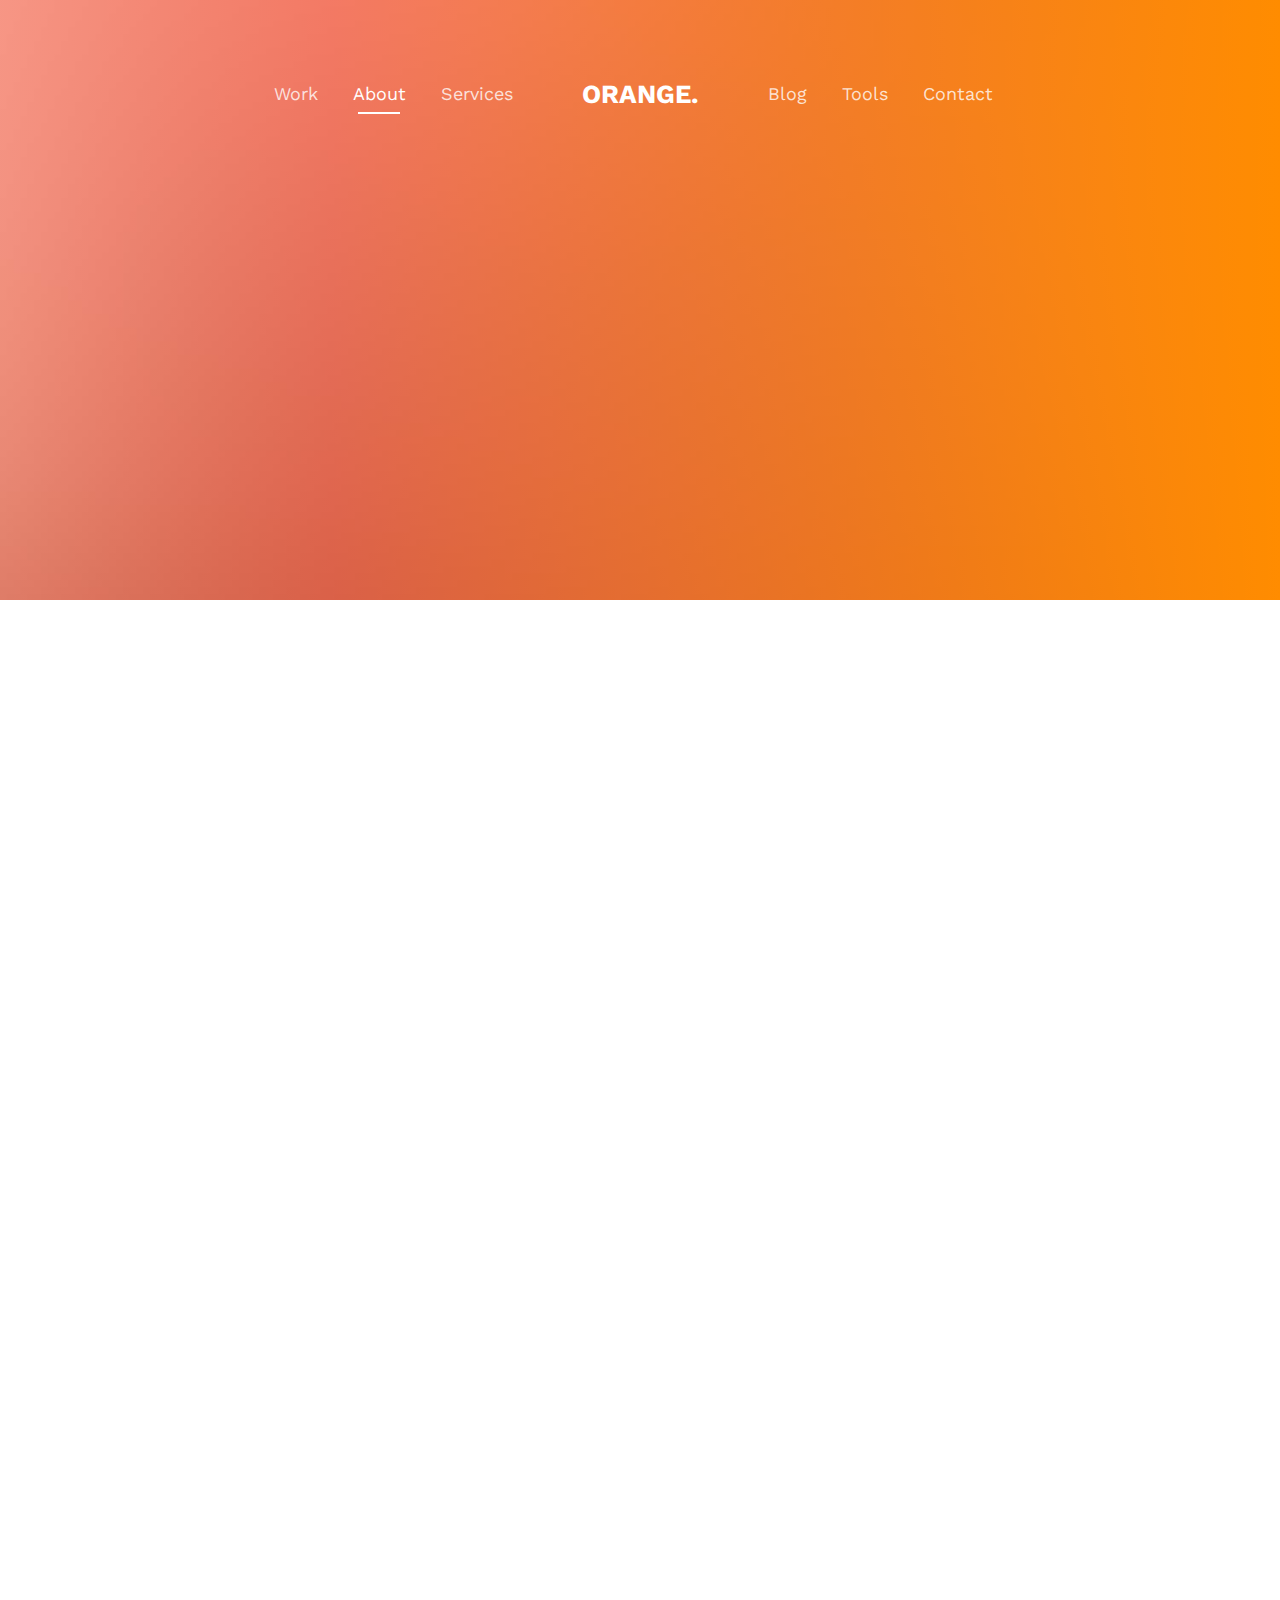
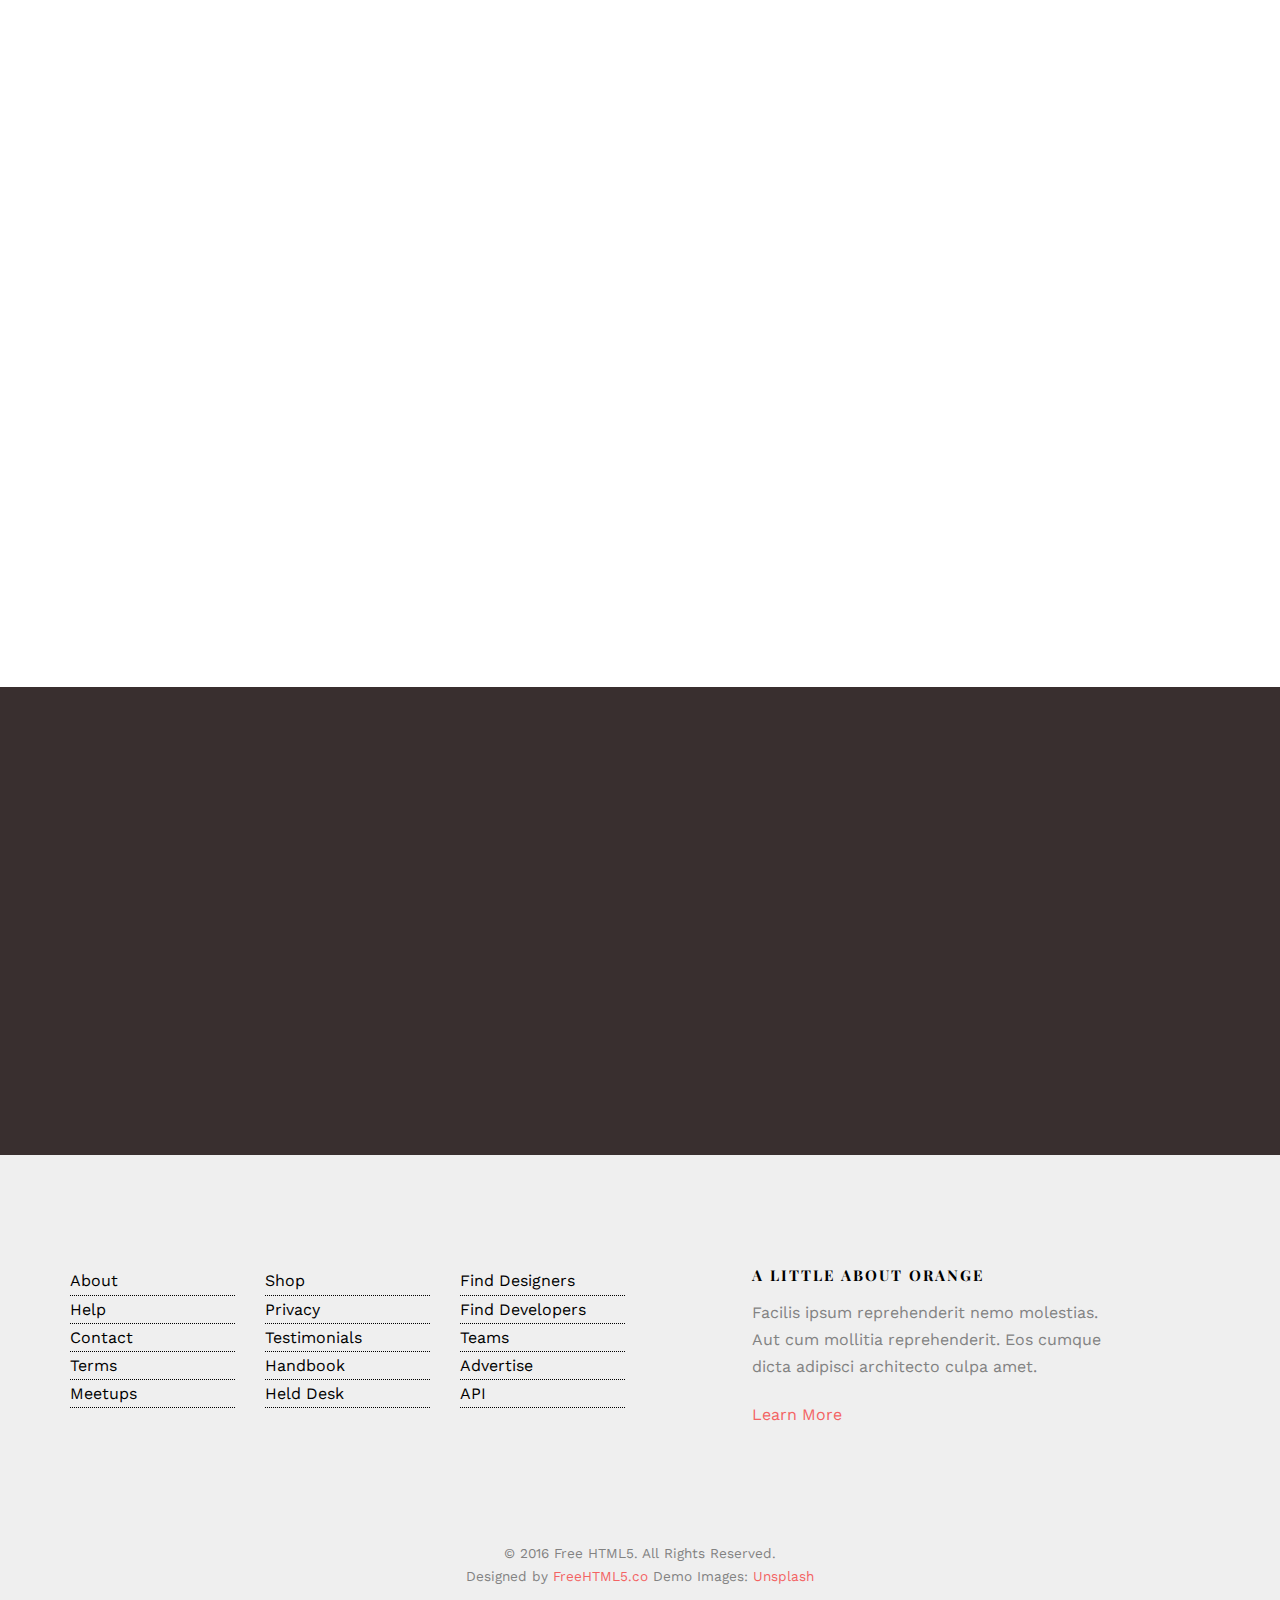
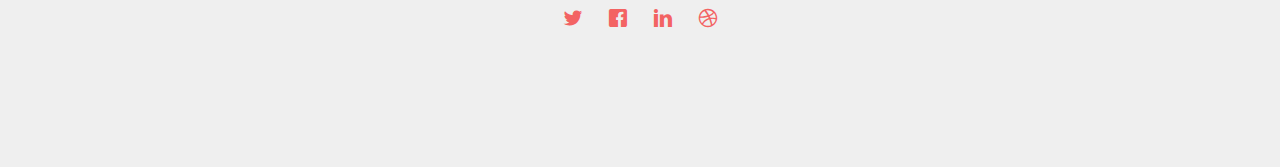
==== about.html @ 03c829a3 "Atualizando menu" ====
<!DOCTYPE HTML>
<html>
	<head>
	<meta charset="utf-8">
	<meta http-equiv="X-UA-Compatible" content="IE=edge">
	<title>Orange &mdash; Free Website Template, Free HTML5 Template by FreeHTML5.co</title>
	<meta name="viewport" content="width=device-width, initial-scale=1">
	<meta name="description" content="Free HTML5 Website Template by FreeHTML5.co" />
	<meta name="keywords" content="free website templates, free html5, free template, free bootstrap, free website template, html5, css3, mobile first, responsive" />
	<meta name="author" content="FreeHTML5.co" />

	<!-- 
	//////////////////////////////////////////////////////

	FREE HTML5 TEMPLATE 
	DESIGNED & DEVELOPED by FreeHTML5.co
		
	Website: 		http://freehtml5.co/
	Email: 			info@freehtml5.co
	Twitter: 		http://twitter.com/fh5co
	Facebook: 		https://www.facebook.com/fh5co

	//////////////////////////////////////////////////////
	 -->

  	<!-- Facebook and Twitter integration -->
	<meta property="og:title" content=""/>
	<meta property="og:image" content=""/>
	<meta property="og:url" content=""/>
	<meta property="og:site_name" content=""/>
	<meta property="og:description" content=""/>
	<meta name="twitter:title" content="" />
	<meta name="twitter:image" content="" />
	<meta name="twitter:url" content="" />
	<meta name="twitter:card" content="" />

	<link href='https://fonts.googleapis.com/css?family=Work+Sans:400,300,600,400italic,700' rel='stylesheet' type='text/css'>
	<link href="https://fonts.googleapis.com/css?family=Playfair+Display:400,700" rel="stylesheet">
	
	<!-- Animate.css -->
	<link rel="stylesheet" href="css/animate.css">
	<!-- Icomoon Icon Fonts-->
	<link rel="stylesheet" href="css/icomoon.css">
	<!-- Bootstrap  -->
	<link rel="stylesheet" href="css/bootstrap.css">
	<!-- Theme style  -->
	<link rel="stylesheet" href="css/style.css">

	<!-- Modernizr JS -->
	<script src="js/modernizr-2.6.2.min.js"></script>
	<!-- FOR IE9 below -->
	<!--[if lt IE 9]>
	<script src="js/respond.min.js"></script>
	<![endif]-->

	</head>
	<body>
		
	<div class="fh5co-loader"></div>
	
	<div id="page">
	<nav class="fh5co-nav" role="navigation">
		<div class="container">
			<div class="row">
				<div class="col-xs-5 text-right menu-1">
					<ul>
						<li><a href="work.html">Work</a></li>
						<li class="active"><a href="about.html">About</a></li>
						<li class="has-dropdown">
							<a href="services.html">Services</a>
							<ul class="dropdown">
								<li><a href="#">Web Design</a></li>
								<li><a href="#">eCommerce</a></li>
								<li><a href="#">Branding</a></li>
								<li><a href="#">API</a></li>
							</ul>
						</li>
					</ul>
				</div>
				<div class="col-xs-2 text-center">
					<div id="fh5co-logo"><a href="index.html">Orange.</a></div>
				</div>
				<div class="col-xs-5 text-left menu-1">
					<ul>
						<li><a href="blog.html">Blog</a></li>
						<li class="has-dropdown">
							<a href="#">Tools</a>
							<ul class="dropdown">
								<li><a href="#">HTML5</a></li>
								<li><a href="#">CSS3</a></li>
								<li><a href="#">Sass</a></li>
								<li><a href="#">jQuery</a></li>
							</ul>
						</li>
						<li><a href="contact.html">Contact</a></li>
					</ul>
				</div>
			</div>
			
		</div>
	</nav>

	<header id="fh5co-header" class="fh5co-cover fh5co-cover-sm" role="banner" style="background-image:url(images/img_bg_2.jpg);">
		<div class="overlay"></div>
		<div class="container">
			<div class="row">
				<div class="col-md-8 col-md-offset-2 text-center">
					<div class="display-t">
						<div class="display-tc animate-box" data-animate-effect="fadeIn">
							<h1>About Us</h1>
							<h2>Free html5 templates Made by <a href="http://freehtml5.co" target="_blank">freehtml5.co</a></h2>
						</div>
					</div>
				</div>
			</div>
		</div>
	</header>

	<div id="fh5co-about">
		<div class="container">
			<div class="about-content">
				<div class="row animate-box">
					<div class="col-md-6 col-md-push-6">
						<div class="desc">
							<h3>History</h3>
							<p>Lorem ipsum dolor sit amet consectetur adipisicing elit. Esse quo est quis mollitia ratione magni assumenda repellat atque modi temporibus tempore ex. Dolore facilis ex sunt ea praesentium expedita numquam?</p> 
							<p>Quos quia provident consequuntur culpa facere ratione maxime commodi voluptates id repellat velit eaque aspernatur expedita. Possimus itaque adipisci rem dolorem nesciunt perferendis quae amet deserunt eum labore quidem minima.</p>
						</div>
						<div class="desc">
							<h3>Mission &amp; Vission</h3>
							<p>Lorem ipsum dolor sit amet consectetur adipisicing elit. Esse quo est quis mollitia ratione magni assumenda repellat atque modi temporibus tempore ex. Dolore facilis ex sunt ea praesentium expedita numquam?</p> 
							<p>Quos quia provident consequuntur culpa facere ratione maxime commodi voluptates id repellat velit eaque aspernatur expedita. Possimus itaque adipisci rem dolorem nesciunt perferendis quae amet deserunt eum labore quidem minima.</p>
						</div>
					</div>
					<div class="col-md-6 col-md-pull-6">
						<img class="img-responsive" src="images/img_bg_1.jpg" alt="about">
					</div>
					
				</div>
			</div>
			<div class="row animate-box">
				<div class="col-md-8 col-md-offset-2 text-center fh5co-heading">
					<span>Productive Staff</span>
					<h2>Meet Our Staff</h2>
					<p>Dignissimos asperiores vitae velit veniam totam fuga molestias accusamus alias autem provident. Odit ab aliquam dolor eius.</p>
				</div>
			</div>
			<div class="row">
				<div class="col-md-4 col-sm-4 animate-box" data-animate-effect="fadeIn">
					<div class="fh5co-staff">
						<img src="images/person1.jpg" alt="Free HTML5 Templates by FreeHTML5.co">
						<h3>Jean Smith</h3>
						<strong class="role">Web Designer</strong>
						<p>Quos quia provident consequuntur culpa facere ratione maxime commodi voluptates id repellat velit eaque aspernatur expedita. Possimus itaque adipisci.</p>
						<ul class="fh5co-social-icons">
							<li><a href="#"><i class="icon-facebook"></i></a></li>
							<li><a href="#"><i class="icon-twitter"></i></a></li>
							<li><a href="#"><i class="icon-dribbble"></i></a></li>
							<li><a href="#"><i class="icon-github"></i></a></li>
						</ul>
					</div>
				</div>
				<div class="col-md-4 col-sm-4 animate-box" data-animate-effect="fadeIn">
					<div class="fh5co-staff">
						<img src="images/person1.jpg" alt="Free HTML5 Templates by FreeHTML5.co">
						<h3>Hush Raven</h3>
						<strong class="role">Front-end Developer</strong>
						<p>Quos quia provident consequuntur culpa facere ratione maxime commodi voluptates id repellat velit eaque aspernatur expedita. Possimus itaque adipisci.</p>
						<ul class="fh5co-social-icons">
							<li><a href="#"><i class="icon-facebook"></i></a></li>
							<li><a href="#"><i class="icon-twitter"></i></a></li>
							<li><a href="#"><i class="icon-dribbble"></i></a></li>
							<li><a href="#"><i class="icon-github"></i></a></li>
						</ul>
					</div>
				</div>
				<div class="col-md-4 col-sm-4 animate-box" data-animate-effect="fadeIn">
					<div class="fh5co-staff">
						<img src="images/person1.jpg" alt="Free HTML5 Templates by FreeHTML5.co">
						<h3>Alex King</h3>
						<strong class="role">Back-end Developer</strong>
						<p>Quos quia provident consequuntur culpa facere ratione maxime commodi voluptates id repellat velit eaque aspernatur expedita. Possimus itaque adipisci.</p>
						<ul class="fh5co-social-icons">
							<li><a href="#"><i class="icon-facebook"></i></a></li>
							<li><a href="#"><i class="icon-twitter"></i></a></li>
							<li><a href="#"><i class="icon-dribbble"></i></a></li>
							<li><a href="#"><i class="icon-github"></i></a></li>
						</ul>
					</div>
				</div>
			</div>
		</div>
	</div>

	<div id="fh5co-started">
		<div class="container">
			<div class="row animate-box">
				<div class="col-md-8 col-md-offset-2 text-center fh5co-heading">
					<h2>Lets Get Started</h2>
					<p>Dignissimos asperiores vitae velit veniam totam fuga molestias accusamus alias autem provident. Odit ab aliquam dolor eius.</p>
				</div>
			</div>
			<div class="row animate-box">
				<div class="col-md-8 col-md-offset-2">
					<form class="form-inline">
						<div class="col-md-6 col-md-offset-3 col-sm-6">
							<button type="submit" class="btn btn-default btn-block">Get In Touch</button>
						</div>
					</form>
				</div>
			</div>
		</div>
	</div>

	<footer id="fh5co-footer" role="contentinfo">
		<div class="container">
			<div class="row row-pb-md">
				<div class="col-md-2 col-sm-4 col-xs-6">
					<ul class="fh5co-footer-links">
						<li><a href="#">About</a></li>
						<li><a href="#">Help</a></li>
						<li><a href="#">Contact</a></li>
						<li><a href="#">Terms</a></li>
						<li><a href="#">Meetups</a></li>
					</ul>
				</div>

				<div class="col-md-2 col-sm-4 col-xs-6">
					<ul class="fh5co-footer-links">
						<li><a href="#">Shop</a></li>
						<li><a href="#">Privacy</a></li>
						<li><a href="#">Testimonials</a></li>
						<li><a href="#">Handbook</a></li>
						<li><a href="#">Held Desk</a></li>
					</ul>
				</div>

				<div class="col-md-2 col-sm-4 col-xs-6">
					<ul class="fh5co-footer-links">
						<li><a href="#">Find Designers</a></li>
						<li><a href="#">Find Developers</a></li>
						<li><a href="#">Teams</a></li>
						<li><a href="#">Advertise</a></li>
						<li><a href="#">API</a></li>
					</ul>
				</div>
				<div class="col-md-4 col-sm-12 col-xs-12 fh5co-widget col-md-push-1">
					<h3>A Little About Orange</h3>
					<p>Facilis ipsum reprehenderit nemo molestias. Aut cum mollitia reprehenderit. Eos cumque dicta adipisci architecto culpa amet.</p>
					<p><a href="#">Learn More</a></p>
				</div>
			</div>

			<div class="row copyright">
				<div class="col-md-12 text-center">
					<p>
						<small class="block">&copy; 2016 Free HTML5. All Rights Reserved.</small> 
						<small class="block">Designed by <a href="http://freehtml5.co/" target="_blank">FreeHTML5.co</a> Demo Images: <a href="http://unsplash.com/" target="_blank">Unsplash</a></small>
					</p>
					<p>
						<ul class="fh5co-social-icons">
							<li><a href="#"><i class="icon-twitter"></i></a></li>
							<li><a href="#"><i class="icon-facebook"></i></a></li>
							<li><a href="#"><i class="icon-linkedin"></i></a></li>
							<li><a href="#"><i class="icon-dribbble"></i></a></li>
						</ul>
					</p>
				</div>
			</div>

		</div>
	</footer>
	</div>

	<div class="gototop js-top">
		<a href="#" class="js-gotop"><i class="icon-arrow-up"></i></a>
	</div>
	
	<!-- jQuery -->
	<script src="js/jquery.min.js"></script>
	<!-- jQuery Easing -->
	<script src="js/jquery.easing.1.3.js"></script>
	<!-- Bootstrap -->
	<script src="js/bootstrap.min.js"></script>
	<!-- Waypoints -->
	<script src="js/jquery.waypoints.min.js"></script>
	<!-- Main -->
	<script src="js/main.js"></script>

	</body>
</html>
---- css/icomoon.css ----
@font-face {
  font-family: 'icomoon';
  src:  url('../fonts/icomoon/icomoon.eot?6iuir');
  src:  url('../fonts/icomoon/icomoon.eot?6iuir#iefix') format('embedded-opentype'),
    url('../fonts/icomoon/icomoon.ttf?6iuir') format('truetype'),
    url('../fonts/icomoon/icomoon.woff?6iuir') format('woff'),
    url('../fonts/icomoon/icomoon.svg?6iuir#icomoon') format('svg');
  font-weight: normal;
  font-style: normal;
}

[class^="icon-"], [class*=" icon-"] {
  /* use !important to prevent issues with browser extensions that change fonts */
  font-family: 'icomoon' !important;
  speak: none;
  font-style: normal;
  font-weight: normal;
  font-variant: normal;
  text-transform: none;
  line-height: 1;

  /* Better Font Rendering =========== */
  -webkit-font-smoothing: antialiased;
  -moz-osx-font-smoothing: grayscale;
}

.icon-eye:before {
  content: "\e000";
}
.icon-paper-clip:before {
  content: "\e001";
}
.icon-mail:before {
  content: "\e002";
}
.icon-toggle:before {
  content: "\e003";
}
.icon-layout:before {
  content: "\e004";
}
.icon-link:before {
  content: "\e005";
}
.icon-bell:before {
  content: "\e006";
}
.icon-lock:before {
  content: "\e007";
}
.icon-unlock:before {
  content: "\e008";
}
.icon-ribbon:before {
  content: "\e009";
}
.icon-image:before {
  content: "\e010";
}
.icon-signal:before {
  content: "\e011";
}
.icon-target:before {
  content: "\e012";
}
.icon-clipboard:before {
  content: "\e013";
}
.icon-clock:before {
  content: "\e014";
}
.icon-watch:before {
  content: "\e015";
}
.icon-air-play:before {
  content: "\e016";
}
.icon-camera:before {
  content: "\e017";
}
.icon-video:before {
  content: "\e018";
}
.icon-disc:before {
  content: "\e019";
}
.icon-printer:before {
  content: "\e020";
}
.icon-monitor:before {
  content: "\e021";
}
.icon-server:before {
  content: "\e022";
}
.icon-cog:before {
  content: "\e023";
}
.icon-heart:before {
  content: "\e024";
}
.icon-paragraph:before {
  content: "\e025";
}
.icon-align-justify:before {
  content: "\e026";
}
.icon-align-left:before {
  content: "\e027";
}
.icon-align-center:before {
  content: "\e028";
}
.icon-align-right:before {
  content: "\e029";
}
.icon-book:before {
  content: "\e030";
}
.icon-layers:before {
  content: "\e031";
}
.icon-stack:before {
  content: "\e032";
}
.icon-stack-2:before {
  content: "\e033";
}
.icon-paper:before {
  content: "\e034";
}
.icon-paper-stack:before {
  content: "\e035";
}
.icon-search:before {
  content: "\e036";
}
.icon-zoom-in:before {
  content: "\e037";
}
.icon-zoom-out:before {
  content: "\e038";
}
.icon-reply:before {
  content: "\e039";
}
.icon-circle-plus:before {
  content: "\e040";
}
.icon-circle-minus:before {
  content: "\e041";
}
.icon-circle-check:before {
  content: "\e042";
}
.icon-circle-cross:before {
  content: "\e043";
}
.icon-square-plus:before {
  content: "\e044";
}
.icon-square-minus:before {
  content: "\e045";
}
.icon-square-check:before {
  content: "\e046";
}
.icon-square-cross:before {
  content: "\e047";
}
.icon-microphone:before {
  content: "\e048";
}
.icon-record:before {
  content: "\e049";
}
.icon-skip-back:before {
  content: "\e050";
}
.icon-rewind:before {
  content: "\e051";
}
.icon-play:before {
  content: "\e052";
}
.icon-pause:before {
  content: "\e053";
}
.icon-stop:before {
  content: "\e054";
}
.icon-fast-forward:before {
  content: "\e055";
}
.icon-skip-forward:before {
  content: "\e056";
}
.icon-shuffle:before {
  content: "\e057";
}
.icon-repeat:before {
  content: "\e058";
}
.icon-folder:before {
  content: "\e059";
}
.icon-umbrella:before {
  content: "\e060";
}
.icon-moon:before {
  content: "\e061";
}
.icon-thermometer:before {
  content: "\e062";
}
.icon-drop:before {
  content: "\e063";
}
.icon-sun:before {
  content: "\e064";
}
.icon-cloud:before {
  content: "\e065";
}
.icon-cloud-upload:before {
  content: "\e066";
}
.icon-cloud-download:before {
  content: "\e067";
}
.icon-upload:before {
  content: "\e068";
}
.icon-download:before {
  content: "\e069";
}
.icon-location:before {
  content: "\e070";
}
.icon-location-2:before {
  content: "\e071";
}
.icon-map:before {
  content: "\e072";
}
.icon-battery:before {
  content: "\e073";
}
.icon-head:before {
  content: "\e074";
}
.icon-briefcase:before {
  content: "\e075";
}
.icon-speech-bubble:before {
  content: "\e076";
}
.icon-anchor:before {
  content: "\e077";
}
.icon-globe:before {
  content: "\e078";
}
.icon-box:before {
  content: "\e079";
}
.icon-reload:before {
  content: "\e080";
}
.icon-share:before {
  content: "\e081";
}
.icon-marquee:before {
  content: "\e082";
}
.icon-marquee-plus:before {
  content: "\e083";
}
.icon-marquee-minus:before {
  content: "\e084";
}
.icon-tag:before {
  content: "\e085";
}
.icon-power:before {
  content: "\e086";
}
.icon-command:before {
  content: "\e087";
}
.icon-alt:before {
  content: "\e088";
}
.icon-esc:before {
  content: "\e089";
}
.icon-bar-graph:before {
  content: "\e090";
}
.icon-bar-graph-2:before {
  content: "\e091";
}
.icon-pie-graph:before {
  content: "\e092";
}
.icon-star:before {
  content: "\e093";
}
.icon-arrow-left:before {
  content: "\e094";
}
.icon-arrow-right:before {
  content: "\e095";
}
.icon-arrow-up:before {
  content: "\e096";
}
.icon-arrow-down:before {
  content: "\e097";
}
.icon-volume:before {
  content: "\e098";
}
.icon-mute:before {
  content: "\e099";
}
.icon-content-right:before {
  content: "\e100";
}
.icon-content-left:before {
  content: "\e101";
}
.icon-grid:before {
  content: "\e102";
}
.icon-grid-2:before {
  content: "\e103";
}
.icon-columns:before {
  content: "\e104";
}
.icon-loader:before {
  content: "\e105";
}
.icon-bag:before {
  content: "\e106";
}
.icon-ban:before {
  content: "\e107";
}
.icon-flag:before {
  content: "\e108";
}
.icon-trash:before {
  content: "\e109";
}
.icon-expand:before {
  content: "\e110";
}
.icon-contract:before {
  content: "\e111";
}
.icon-maximize:before {
  content: "\e112";
}
.icon-minimize:before {
  content: "\e113";
}
.icon-plus:before {
  content: "\e114";
}
.icon-minus:before {
  content: "\e115";
}
.icon-check:before {
  content: "\e116";
}
.icon-cross:before {
  content: "\e117";
}
.icon-move:before {
  content: "\e118";
}
.icon-delete:before {
  content: "\e119";
}
.icon-menu:before {
  content: "\e120";
}
.icon-archive:before {
  content: "\e121";
}
.icon-inbox:before {
  content: "\e122";
}
.icon-outbox:before {
  content: "\e123";
}
.icon-file:before {
  content: "\e124";
}
.icon-file-add:before {
  content: "\e125";
}
.icon-file-subtract:before {
  content: "\e126";
}
.icon-help:before {
  content: "\e127";
}
.icon-open:before {
  content: "\e128";
}
.icon-ellipsis:before {
  content: "\e129";
}
.icon-add-to-list:before {
  content: "\e900";
}
.icon-classic-computer:before {
  content: "\e901";
}
.icon-controller-fast-backward:before {
  content: "\e902";
}
.icon-creative-commons-attribution:before {
  content: "\e903";
}
.icon-creative-commons-noderivs:before {
  content: "\e904";
}
.icon-creative-commons-noncommercial-eu:before {
  content: "\e905";
}
.icon-creative-commons-noncommercial-us:before {
  content: "\e906";
}
.icon-creative-commons-public-domain:before {
  content: "\e907";
}
.icon-creative-commons-remix:before {
  content: "\e908";
}
.icon-creative-commons-share:before {
  content: "\e909";
}
.icon-creative-commons-sharealike:before {
  content: "\e90a";
}
.icon-creative-commons:before {
  content: "\e90b";
}
.icon-document-landscape:before {
  content: "\e90c";
}
.icon-remove-user:before {
  content: "\e90d";
}
.icon-warning:before {
  content: "\e90e";
}
.icon-arrow-bold-down:before {
  content: "\e90f";
}
.icon-arrow-bold-left:before {
  content: "\e910";
}
.icon-arrow-bold-right:before {
  content: "\e911";
}
.icon-arrow-bold-up:before {
  content: "\e912";
}
.icon-arrow-down2:before {
  content: "\e913";
}
.icon-arrow-left2:before {
  content: "\e914";
}
.icon-arrow-long-down:before {
  content: "\e915";
}
.icon-arrow-long-left:before {
  content: "\e916";
}
.icon-arrow-long-right:before {
  content: "\e917";
}
.icon-arrow-long-up:before {
  content: "\e918";
}
.icon-arrow-right2:before {
  content: "\e919";
}
.icon-arrow-up2:before {
  content: "\e91a";
}
.icon-arrow-with-circle-down:before {
  content: "\e91b";
}
.icon-arrow-with-circle-left:before {
  content: "\e91c";
}
.icon-arrow-with-circle-right:before {
  content: "\e91d";
}
.icon-arrow-with-circle-up:before {
  content: "\e91e";
}
.icon-bookmark:before {
  content: "\e91f";
}
.icon-bookmarks:before {
  content: "\e920";
}
.icon-chevron-down:before {
  content: "\e921";
}
.icon-chevron-left:before {
  content: "\e922";
}
.icon-chevron-right:before {
  content: "\e923";
}
.icon-chevron-small-down:before {
  content: "\e924";
}
.icon-chevron-small-left:before {
  content: "\e925";
}
.icon-chevron-small-right:before {
  content: "\e926";
}
.icon-chevron-small-up:before {
  content: "\e927";
}
.icon-chevron-thin-down:before {
  content: "\e928";
}
.icon-chevron-thin-left:before {
  content: "\e929";
}
.icon-chevron-thin-right:before {
  content: "\e92a";
}
.icon-chevron-thin-up:before {
  content: "\e92b";
}
.icon-chevron-up:before {
  content: "\e92c";
}
.icon-chevron-with-circle-down:before {
  content: "\e92d";
}
.icon-chevron-with-circle-left:before {
  content: "\e92e";
}
.icon-chevron-with-circle-right:before {
  content: "\e92f";
}
.icon-chevron-with-circle-up:before {
  content: "\e930";
}
.icon-cloud2:before {
  content: "\e931";
}
.icon-controller-fast-forward:before {
  content: "\e932";
}
.icon-controller-jump-to-start:before {
  content: "\e933";
}
.icon-controller-next:before {
  content: "\e934";
}
.icon-controller-paus:before {
  content: "\e935";
}
.icon-controller-play:before {
  content: "\e936";
}
.icon-controller-record:before {
  content: "\e937";
}
.icon-controller-stop:before {
  content: "\e938";
}
.icon-controller-volume:before {
  content: "\e939";
}
.icon-dot-single:before {
  content: "\e93a";
}
.icon-dots-three-horizontal:before {
  content: "\e93b";
}
.icon-dots-three-vertical:before {
  content: "\e93c";
}
.icon-dots-two-horizontal:before {
  content: "\e93d";
}
.icon-dots-two-vertical:before {
  content: "\e93e";
}
.icon-download2:before {
  content: "\e93f";
}
.icon-emoji-flirt:before {
  content: "\e940";
}
.icon-flow-branch:before {
  content: "\e941";
}
.icon-flow-cascade:before {
  content: "\e942";
}
.icon-flow-line:before {
  content: "\e943";
}
.icon-flow-parallel:before {
  content: "\e944";
}
.icon-flow-tree:before {
  content: "\e945";
}
.icon-install:before {
  content: "\e946";
}
.icon-layers2:before {
  content: "\e947";
}
.icon-open-book:before {
  content: "\e948";
}
.icon-resize-100:before {
  content: "\e949";
}
.icon-resize-full-screen:before {
  content: "\e94a";
}
.icon-save:before {
  content: "\e94b";
}
.icon-select-arrows:before {
  content: "\e94c";
}
.icon-sound-mute:before {
  content: "\e94d";
}
.icon-sound:before {
  content: "\e94e";
}
.icon-trash2:before {
  content: "\e94f";
}
.icon-triangle-down:before {
  content: "\e950";
}
.icon-triangle-left:before {
  content: "\e951";
}
.icon-triangle-right:before {
  content: "\e952";
}
.icon-triangle-up:before {
  content: "\e953";
}
.icon-uninstall:before {
  content: "\e954";
}
.icon-upload-to-cloud:before {
  content: "\e955";
}
.icon-upload2:before {
  content: "\e956";
}
.icon-add-user:before {
  content: "\e957";
}
.icon-address:before {
  content: "\e958";
}
.icon-adjust:before {
  content: "\e959";
}
.icon-air:before {
  content: "\e95a";
}
.icon-aircraft-landing:before {
  content: "\e95b";
}
.icon-aircraft-take-off:before {
  content: "\e95c";
}
.icon-aircraft:before {
  content: "\e95d";
}
.icon-align-bottom:before {
  content: "\e95e";
}
.icon-align-horizontal-middle:before {
  content: "\e95f";
}
.icon-align-left2:before {
  content: "\e960";
}
.icon-align-right2:before {
  content: "\e961";
}
.icon-align-top:before {
  content: "\e962";
}
.icon-align-vertical-middle:before {
  content: "\e963";
}
.icon-archive2:before {
  content: "\e964";
}
.icon-area-graph:before {
  content: "\e965";
}
.icon-attachment:before {
  content: "\e966";
}
.icon-awareness-ribbon:before {
  content: "\e967";
}
.icon-back-in-time:before {
  content: "\e968";
}
.icon-back:before {
  content: "\e969";
}
.icon-bar-graph2:before {
  content: "\e96a";
}
.icon-battery2:before {
  content: "\e96b";
}
.icon-beamed-note:before {
  content: "\e96c";
}
.icon-bell2:before {
  content: "\e96d";
}
.icon-blackboard:before {
  content: "\e96e";
}
.icon-block:before {
  content: "\e96f";
}
.icon-book2:before {
  content: "\e970";
}
.icon-bowl:before {
  content: "\e971";
}
.icon-box2:before {
  content: "\e972";
}
.icon-briefcase2:before {
  content: "\e973";
}
.icon-browser:before {
  content: "\e974";
}
.icon-brush:before {
  content: "\e975";
}
.icon-bucket:before {
  content: "\e976";
}
.icon-cake:before {
  content: "\e977";
}
.icon-calculator:before {
  content: "\e978";
}
.icon-calendar:before {
  content: "\e979";
}
.icon-camera2:before {
  content: "\e97a";
}
.icon-ccw:before {
  content: "\e97b";
}
.icon-chat:before {
  content: "\e97c";
}
.icon-check2:before {
  content: "\e97d";
}
.icon-circle-with-cross:before {
  content: "\e97e";
}
.icon-circle-with-minus:before {
  content: "\e97f";
}
.icon-circle-with-plus:before {
  content: "\e980";
}
.icon-circle:before {
  content: "\e981";
}
.icon-circular-graph:before {
  content: "\e982";
}
.icon-clapperboard:before {
  content: "\e983";
}
.icon-clipboard2:before {
  content: "\e984";
}
.icon-clock2:before {
  content: "\e985";
}
.icon-code:before {
  content: "\e986";
}
.icon-cog2:before {
  content: "\e987";
}
.icon-colours:before {
  content: "\e988";
}
.icon-compass:before {
  content: "\e989";
}
.icon-copy:before {
  content: "\e98a";
}
.icon-credit-card:before {
  content: "\e98b";
}
.icon-credit:before {
  content: "\e98c";
}
.icon-cross2:before {
  content: "\e98d";
}
.icon-cup:before {
  content: "\e98e";
}
.icon-cw:before {
  content: "\e98f";
}
.icon-cycle:before {
  content: "\e990";
}
.icon-database:before {
  content: "\e991";
}
.icon-dial-pad:before {
  content: "\e992";
}
.icon-direction:before {
  content: "\e993";
}
.icon-document:before {
  content: "\e994";
}
.icon-documents:before {
  content: "\e995";
}
.icon-drink:before {
  content: "\e996";
}
.icon-drive:before {
  content: "\e997";
}
.icon-drop2:before {
  content: "\e998";
}
.icon-edit:before {
  content: "\e999";
}
.icon-email:before {
  content: "\e99a";
}
.icon-emoji-happy:before {
  content: "\e99b";
}
.icon-emoji-neutral:before {
  content: "\e99c";
}
.icon-emoji-sad:before {
  content: "\e99d";
}
.icon-erase:before {
  content: "\e99e";
}
.icon-eraser:before {
  content: "\e99f";
}
.icon-export:before {
  content: "\e9a0";
}
.icon-eye2:before {
  content: "\e9a1";
}
.icon-feather:before {
  content: "\e9a2";
}
.icon-flag2:before {
  content: "\e9a3";
}
.icon-flash:before {
  content: "\e9a4";
}
.icon-flashlight:before {
  content: "\e9a5";
}
.icon-flat-brush:before {
  content: "\e9a6";
}
.icon-folder-images:before {
  content: "\e9a7";
}
.icon-folder-music:before {
  content: "\e9a8";
}
.icon-folder-video:before {
  content: "\e9a9";
}
.icon-folder2:before {
  content: "\e9aa";
}
.icon-forward:before {
  content: "\e9ab";
}
.icon-funnel:before {
  content: "\e9ac";
}
.icon-game-controller:before {
  content: "\e9ad";
}
.icon-gauge:before {
  content: "\e9ae";
}
.icon-globe2:before {
  content: "\e9af";
}
.icon-graduation-cap:before {
  content: "\e9b0";
}
.icon-grid2:before {
  content: "\e9b1";
}
.icon-hair-cross:before {
  content: "\e9b2";
}
.icon-hand:before {
  content: "\e9b3";
}
.icon-heart-outlined:before {
  content: "\e9b4";
}
.icon-heart2:before {
  content: "\e9b5";
}
.icon-help-with-circle:before {
  content: "\e9b6";
}
.icon-help2:before {
  content: "\e9b7";
}
.icon-home:before {
  content: "\e9b8";
}
.icon-hour-glass:before {
  content: "\e9b9";
}
.icon-image-inverted:before {
  content: "\e9ba";
}
.icon-image2:before {
  content: "\e9bb";
}
.icon-images:before {
  content: "\e9bc";
}
.icon-inbox2:before {
  content: "\e9bd";
}
.icon-infinity:before {
  content: "\e9be";
}
.icon-info-with-circle:before {
  content: "\e9bf";
}
.icon-info:before {
  content: "\e9c0";
}
.icon-key:before {
  content: "\e9c1";
}
.icon-keyboard:before {
  content: "\e9c2";
}
.icon-lab-flask:before {
  content: "\e9c3";
}
.icon-landline:before {
  content: "\e9c4";
}
.icon-language:before {
  content: "\e9c5";
}
.icon-laptop:before {
  content: "\e9c6";
}
.icon-leaf:before {
  content: "\e9c7";
}
.icon-level-down:before {
  content: "\e9c8";
}
.icon-level-up:before {
  content: "\e9c9";
}
.icon-lifebuoy:before {
  content: "\e9ca";
}
.icon-light-bulb:before {
  content: "\e9cb";
}
.icon-light-down:before {
  content: "\e9cc";
}
.icon-light-up:before {
  content: "\e9cd";
}
.icon-line-graph:before {
  content: "\e9ce";
}
.icon-link2:before {
  content: "\e9cf";
}
.icon-list:before {
  content: "\e9d0";
}
.icon-location-pin:before {
  content: "\e9d1";
}
.icon-location2:before {
  content: "\e9d2";
}
.icon-lock-open:before {
  content: "\e9d3";
}
.icon-lock2:before {
  content: "\e9d4";
}
.icon-log-out:before {
  content: "\e9d5";
}
.icon-login:before {
  content: "\e9d6";
}
.icon-loop:before {
  content: "\e9d7";
}
.icon-magnet:before {
  content: "\e9d8";
}
.icon-magnifying-glass:before {
  content: "\e9d9";
}
.icon-mail2:before {
  content: "\e9da";
}
.icon-man:before {
  content: "\e9db";
}
.icon-map2:before {
  content: "\e9dc";
}
.icon-mask:before {
  content: "\e9dd";
}
.icon-medal:before {
  content: "\e9de";
}
.icon-megaphone:before {
  content: "\e9df";
}
.icon-menu2:before {
  content: "\e9e0";
}
.icon-message:before {
  content: "\e9e1";
}
.icon-mic:before {
  content: "\e9e2";
}
.icon-minus2:before {
  content: "\e9e3";
}
.icon-mobile:before {
  content: "\e9e4";
}
.icon-modern-mic:before {
  content: "\e9e5";
}
.icon-moon2:before {
  content: "\e9e6";
}
.icon-mouse:before {
  content: "\e9e7";
}
.icon-music:before {
  content: "\e9e8";
}
.icon-network:before {
  content: "\e9e9";
}
.icon-new-message:before {
  content: "\e9ea";
}
.icon-new:before {
  content: "\e9eb";
}
.icon-news:before {
  content: "\e9ec";
}
.icon-note:before {
  content: "\e9ed";
}
.icon-notification:before {
  content: "\e9ee";
}
.icon-old-mobile:before {
  content: "\e9ef";
}
.icon-old-phone:before {
  content: "\e9f0";
}
.icon-palette:before {
  content: "\e9f1";
}
.icon-paper-plane:before {
  content: "\e9f2";
}
.icon-pencil:before {
  content: "\e9f3";
}
.icon-phone:before {
  content: "\e9f4";
}
.icon-pie-chart:before {
  content: "\e9f5";
}
.icon-pin:before {
  content: "\e9f6";
}
.icon-plus2:before {
  content: "\e9f7";
}
.icon-popup:before {
  content: "\e9f8";
}
.icon-power-plug:before {
  content: "\e9f9";
}
.icon-price-ribbon:before {
  content: "\e9fa";
}
.icon-price-tag:before {
  content: "\e9fb";
}
.icon-print:before {
  content: "\e9fc";
}
.icon-progress-empty:before {
  content: "\e9fd";
}
.icon-progress-full:before {
  content: "\e9fe";
}
.icon-progress-one:before {
  content: "\e9ff";
}
.icon-progress-two:before {
  content: "\ea00";
}
.icon-publish:before {
  content: "\ea01";
}
.icon-quote:before {
  content: "\ea02";
}
.icon-radio:before {
  content: "\ea03";
}
.icon-reply-all:before {
  content: "\ea04";
}
.icon-reply2:before {
  content: "\ea05";
}
.icon-retweet:before {
  content: "\ea06";
}
.icon-rocket:before {
  content: "\ea07";
}
.icon-round-brush:before {
  content: "\ea08";
}
.icon-rss:before {
  content: "\ea09";
}
.icon-ruler:before {
  content: "\ea0a";
}
.icon-scissors:before {
  content: "\ea0b";
}
.icon-share-alternitive:before {
  content: "\ea0c";
}
.icon-share2:before {
  content: "\ea0d";
}
.icon-shareable:before {
  content: "\ea0e";
}
.icon-shield:before {
  content: "\ea0f";
}
.icon-shop:before {
  content: "\ea10";
}
.icon-shopping-bag:before {
  content: "\ea11";
}
.icon-shopping-basket:before {
  content: "\ea12";
}
.icon-shopping-cart:before {
  content: "\ea13";
}
.icon-shuffle2:before {
  content: "\ea14";
}
.icon-signal2:before {
  content: "\ea15";
}
.icon-sound-mix:before {
  content: "\ea16";
}
.icon-sports-club:before {
  content: "\ea17";
}
.icon-spreadsheet:before {
  content: "\ea18";
}
.icon-squared-cross:before {
  content: "\ea19";
}
.icon-squared-minus:before {
  content: "\ea1a";
}
.icon-squared-plus:before {
  content: "\ea1b";
}
.icon-star-outlined:before {
  content: "\ea1c";
}
.icon-star2:before {
  content: "\ea1d";
}
.icon-stopwatch:before {
  content: "\ea1e";
}
.icon-suitcase:before {
  content: "\ea1f";
}
.icon-swap:before {
  content: "\ea20";
}
.icon-sweden:before {
  content: "\ea21";
}
.icon-switch:before {
  content: "\ea22";
}
.icon-tablet:before {
  content: "\ea23";
}
.icon-tag2:before {
  content: "\ea24";
}
.icon-text-document-inverted:before {
  content: "\ea25";
}
.icon-text-document:before {
  content: "\ea26";
}
.icon-text:before {
  content: "\ea27";
}
.icon-thermometer2:before {
  content: "\ea28";
}
.icon-thumbs-down:before {
  content: "\ea29";
}
.icon-thumbs-up:before {
  content: "\ea2a";
}
.icon-thunder-cloud:before {
  content: "\ea2b";
}
.icon-ticket:before {
  content: "\ea2c";
}
.icon-time-slot:before {
  content: "\ea2d";
}
.icon-tools:before {
  content: "\ea2e";
}
.icon-traffic-cone:before {
  content: "\ea2f";
}
.icon-tree:before {
  content: "\ea30";
}
.icon-trophy:before {
  content: "\ea31";
}
.icon-tv:before {
  content: "\ea32";
}
.icon-typing:before {
  content: "\ea33";
}
.icon-unread:before {
  content: "\ea34";
}
.icon-untag:before {
  content: "\ea35";
}
.icon-user:before {
  content: "\ea36";
}
.icon-users:before {
  content: "\ea37";
}
.icon-v-card:before {
  content: "\ea38";
}
.icon-video2:before {
  content: "\ea39";
}
.icon-vinyl:before {
  content: "\ea3a";
}
.icon-voicemail:before {
  content: "\ea3b";
}
.icon-wallet:before {
  content: "\ea3c";
}
.icon-water:before {
  content: "\ea3d";
}
.icon-px-with-circle:before {
  content: "\ea3e";
}
.icon-px:before {
  content: "\ea3f";
}
.icon-basecamp:before {
  content: "\ea40";
}
.icon-behance:before {
  content: "\ea41";
}
.icon-creative-cloud:before {
  content: "\ea42";
}
.icon-dropbox:before {
  content: "\ea43";
}
.icon-evernote:before {
  content: "\ea44";
}
.icon-flattr:before {
  content: "\ea45";
}
.icon-foursquare:before {
  content: "\ea46";
}
.icon-google-drive:before {
  content: "\ea47";
}
.icon-google-hangouts:before {
  content: "\ea48";
}
.icon-grooveshark:before {
  content: "\ea49";
}
.icon-icloud:before {
  content: "\ea4a";
}
.icon-mixi:before {
  content: "\ea4b";
}
.icon-onedrive:before {
  content: "\ea4c";
}
.icon-paypal:before {
  content: "\ea4d";
}
.icon-picasa:before {
  content: "\ea4e";
}
.icon-qq:before {
  content: "\ea4f";
}
.icon-rdio-with-circle:before {
  content: "\ea50";
}
.icon-renren:before {
  content: "\ea51";
}
.icon-scribd:before {
  content: "\ea52";
}
.icon-sina-weibo:before {
  content: "\ea53";
}
.icon-skype-with-circle:before {
  content: "\ea54";
}
.icon-skype:before {
  content: "\ea55";
}
.icon-slideshare:before {
  content: "\ea56";
}
.icon-smashing:before {
  content: "\ea57";
}
.icon-soundcloud:before {
  content: "\ea58";
}
.icon-spotify-with-circle:before {
  content: "\ea59";
}
.icon-spotify:before {
  content: "\ea5a";
}
.icon-swarm:before {
  content: "\ea5b";
}
.icon-vine-with-circle:before {
  content: "\ea5c";
}
.icon-vine:before {
  content: "\ea5d";
}
.icon-vk-alternitive:before {
  content: "\ea5e";
}
.icon-vk-with-circle:before {
  content: "\ea5f";
}
.icon-vk:before {
  content: "\ea60";
}
.icon-xing-with-circle:before {
  content: "\ea61";
}
.icon-xing:before {
  content: "\ea62";
}
.icon-yelp:before {
  content: "\ea63";
}
.icon-dribbble-with-circle:before {
  content: "\ea64";
}
.icon-dribbble:before {
  content: "\ea65";
}
.icon-facebook-with-circle:before {
  content: "\ea66";
}
.icon-facebook:before {
  content: "\ea67";
}
.icon-flickr-with-circle:before {
  content: "\ea68";
}
.icon-flickr:before {
  content: "\ea69";
}
.icon-github-with-circle:before {
  content: "\ea6a";
}
.icon-github:before {
  content: "\ea6b";
}
.icon-google-with-circle:before {
  content: "\ea6c";
}
.icon-google:before {
  content: "\ea6d";
}
.icon-instagram-with-circle:before {
  content: "\ea6e";
}
.icon-instagram:before {
  content: "\ea6f";
}
.icon-lastfm-with-circle:before {
  content: "\ea70";
}
.icon-lastfm:before {
  content: "\ea71";
}
.icon-linkedin-with-circle:before {
  content: "\ea72";
}
.icon-linkedin:before {
  content: "\ea73";
}
.icon-pinterest-with-circle:before {
  content: "\ea74";
}
.icon-pinterest:before {
  content: "\ea75";
}
.icon-rdio:before {
  content: "\ea76";
}
.icon-stumbleupon-with-circle:before {
  content: "\ea77";
}
.icon-stumbleupon:before {
  content: "\ea78";
}
.icon-tumblr-with-circle:before {
  content: "\ea79";
}
.icon-tumblr:before {
  content: "\ea7a";
}
.icon-twitter-with-circle:before {
  content: "\ea7b";
}
.icon-twitter:before {
  content: "\ea7c";
}
.icon-vimeo-with-circle:before {
  content: "\ea7d";
}
.icon-vimeo:before {
  content: "\ea7e";
}
.icon-youtube-with-circle:before {
  content: "\ea7f";
}
.icon-youtube:before {
  content: "\ea80";
}
---- css/style.css ----
@font-face {
  font-family: 'icomoon';
  src: url("../fonts/icomoon/icomoon.eot?srf3rx");
  src: url("../fonts/icomoon/icomoon.eot?srf3rx#iefix") format("embedded-opentype"), url("../fonts/icomoon/icomoon.ttf?srf3rx") format("truetype"), url("../fonts/icomoon/icomoon.woff?srf3rx") format("woff"), url("../fonts/icomoon/icomoon.svg?srf3rx#icomoon") format("svg");
  font-weight: normal;
  font-style: normal;
}
/* =======================================================
*
* 	Template Style 
*
* ======================================================= */
body {
  font-family: "Work Sans", Arial, sans-serif;
  font-weight: 400;
  font-size: 16px;
  line-height: 1.7;
  color: #828282;
  background: #fff;
}

#page {
  position: relative;
  overflow-x: hidden;
  width: 100%;
  height: 100%;
  -webkit-transition: 0.5s;
  -o-transition: 0.5s;
  transition: 0.5s;
}
.offcanvas #page {
  overflow: hidden;
  position: absolute;
}
.offcanvas #page:after {
  -webkit-transition: 2s;
  -o-transition: 2s;
  transition: 2s;
  position: absolute;
  top: 0;
  right: 0;
  bottom: 0;
  left: 0;
  z-index: 101;
  background: rgba(0, 0, 0, 0.7);
  content: "";
}

a {
  color: #F36363;
  -webkit-transition: 0.5s;
  -o-transition: 0.5s;
  transition: 0.5s;
}
a:hover, a:active, a:focus {
  color: #F36363;
  outline: none;
  text-decoration: none;
}

p {
  margin-bottom: 20px;
}

h1, h2, h3, h4, h5, h6, figure {
  color: #000;
  font-family: "Playfair Display", Arial, serif;
  font-weight: 400;
  margin: 0 0 20px 0;
}

::-webkit-selection {
  color: #fff;
  background: #F36363;
}

::-moz-selection {
  color: #fff;
  background: #F36363;
}

::selection {
  color: #fff;
  background: #F36363;
}

.fh5co-nav {
  position: absolute;
  top: 2em;
  margin: 0;
  padding: 0;
  width: 100%;
  padding: 40px 0;
  z-index: 1001;
}
@media screen and (max-width: 768px) {
  .fh5co-nav {
    padding: 20px 0;
    top: 0;
  }
}
.fh5co-nav .left-menu, .fh5co-nav .right-menu, .fh5co-nav .logo {
  display: inline-block;
  width: 40%;
  float: left;
}
.fh5co-nav .logo {
  width: 20%;
  float: left;
}
.fh5co-nav #fh5co-logo {
  font-size: 26px;
  margin: 0;
  padding: 0;
  text-transform: uppercase;
  font-weight: bold;
}
@media screen and (max-width: 768px) {
  .fh5co-nav #fh5co-logo {
    font-size: 22px;
  }
}
.fh5co-nav a {
  padding: 5px 10px;
  color: #fff;
}
@media screen and (max-width: 768px) {
  .fh5co-nav .menu-1 {
    display: none;
  }
}
.fh5co-nav ul {
  padding: 0;
  margin: 7px 0 0 0;
}
.fh5co-nav ul li {
  padding: 0;
  margin: 0;
  list-style: none;
  display: inline;
}
.fh5co-nav ul li a {
  font-size: 18px;
  padding: 30px 15px;
  color: rgba(255, 255, 255, 0.8);
  -webkit-transition: 0.5s;
  -o-transition: 0.5s;
  transition: 0.5s;
}
.fh5co-nav ul li a:hover, .fh5co-nav ul li a:focus, .fh5co-nav ul li a:active {
  color: white;
}
.fh5co-nav ul li.has-dropdown {
  position: relative;
}
.fh5co-nav ul li.has-dropdown .dropdown {
  width: 130px;
  -webkit-box-shadow: 0px 14px 33px -9px rgba(0, 0, 0, 0.75);
  -moz-box-shadow: 0px 14px 33px -9px rgba(0, 0, 0, 0.75);
  box-shadow: 0px 14px 33px -9px rgba(0, 0, 0, 0.75);
  z-index: 1002;
  visibility: hidden;
  opacity: 0;
  position: absolute;
  top: 40px;
  left: 0;
  text-align: left;
  background: #fff;
  padding: 20px;
  -webkit-border-radius: 4px;
  -moz-border-radius: 4px;
  -ms-border-radius: 4px;
  border-radius: 4px;
  -webkit-transition: 0s;
  -o-transition: 0s;
  transition: 0s;
}
.fh5co-nav ul li.has-dropdown .dropdown:before {
  bottom: 100%;
  left: 40px;
  border: solid transparent;
  content: " ";
  height: 0;
  width: 0;
  position: absolute;
  pointer-events: none;
  border-bottom-color: #fff;
  border-width: 8px;
  margin-left: -8px;
}
.fh5co-nav ul li.has-dropdown .dropdown li {
  display: block;
  margin-bottom: 7px;
}
.fh5co-nav ul li.has-dropdown .dropdown li:last-child {
  margin-bottom: 0;
}
.fh5co-nav ul li.has-dropdown .dropdown li a {
  padding: 2px 0;
  display: block;
  color: #999999;
  line-height: 1.2;
  text-transform: none;
  font-size: 15px;
}
.fh5co-nav ul li.has-dropdown .dropdown li a:hover {
  color: #000;
}
.fh5co-nav ul li.has-dropdown:hover a, .fh5co-nav ul li.has-dropdown:focus a {
  color: #fff;
}
.fh5co-nav ul li.active > a {
  color: #fff !important;
  position: relative;
}
.fh5co-nav ul li.active > a:after {
  background: #fff;
  height: 2px;
  width: 50%;
  position: absolute;
  bottom: 20px;
  left: 0;
  right: 0;
  content: "";
  margin: 0 auto;
}

#fh5co-header,
#fh5co-counter,
.fh5co-bg {
  background-size: cover;
  background-position: top center;
  background-repeat: no-repeat;
  position: relative;
}

.fh5co-bg {
  background-size: cover;
  background-position: center center;
  position: relative;
  width: 100%;
  float: left;
  position: relative;
}

#fh5co-header a {
  color: rgba(255, 255, 255, 0.5);
  border-bottom: 1px solid rgba(255, 255, 255, 0.5);
}
#fh5co-header a:hover {
  color: white;
  border-bottom: 1px solid white;
}

.fh5co-cover {
  height: 800px;
  background-size: cover;
  background-position: top center;
  background-repeat: no-repeat;
  position: relative;
  float: left;
  width: 100%;
}
.fh5co-cover .overlay {
  z-index: 0;
  position: absolute;
  bottom: 0;
  top: 0;
  left: 0;
  right: 0;
  background: rgba(255, 62, 28, 0.5);
  background: -moz-linear-gradient(left, rgba(255, 62, 28, 0.5) 0%, rgba(255, 62, 28, 0.63) 26%, darkorange 100%);
  background: -webkit-gradient(left top, right top, color-stop(0%, rgba(255, 62, 28, 0.5)), color-stop(26%, rgba(255, 62, 28, 0.63)), color-stop(100%, darkorange));
  background: -webkit-linear-gradient(left, rgba(255, 62, 28, 0.5) 0%, rgba(255, 62, 28, 0.63) 26%, darkorange 100%);
  background: -o-linear-gradient(left, rgba(255, 62, 28, 0.5) 0%, rgba(255, 62, 28, 0.63) 26%, darkorange 100%);
  background: -ms-linear-gradient(left, rgba(255, 62, 28, 0.5) 0%, rgba(255, 62, 28, 0.63) 26%, darkorange 100%);
  background: linear-gradient(to right, rgba(255, 62, 28, 0.5) 0%, rgba(255, 62, 28, 0.63) 26%, darkorange 100%);
  filter: progid:DXImageTransform.Microsoft.gradient( startColorstr='#ff3e1c', endColorstr='#ff8c00', GradientType=1 );
}
.fh5co-cover > .fh5co-container {
  position: relative;
  z-index: 10;
}
@media screen and (max-width: 768px) {
  .fh5co-cover {
    height: 600px;
  }
}
.fh5co-cover .display-t,
.fh5co-cover .display-tc {
  z-index: 9;
  height: 900px;
  display: table;
  width: 100%;
}
@media screen and (max-width: 768px) {
  .fh5co-cover .display-t,
  .fh5co-cover .display-tc {
    height: 600px;
  }
}
.fh5co-cover.fh5co-cover-sm {
  height: 600px;
}
@media screen and (max-width: 768px) {
  .fh5co-cover.fh5co-cover-sm {
    height: 400px;
  }
}
.fh5co-cover.fh5co-cover-sm .display-t,
.fh5co-cover.fh5co-cover-sm .display-tc {
  height: 600px;
  display: table;
  width: 100%;
}
@media screen and (max-width: 768px) {
  .fh5co-cover.fh5co-cover-sm .display-t,
  .fh5co-cover.fh5co-cover-sm .display-tc {
    height: 400px;
  }
}

#fh5co-header .display-tc,
#fh5co-counter .display-tc,
.fh5co-cover .display-tc {
  display: table-cell !important;
  vertical-align: middle;
}
#fh5co-header .display-tc h1, #fh5co-header .display-tc h2,
#fh5co-counter .display-tc h1,
#fh5co-counter .display-tc h2,
.fh5co-cover .display-tc h1,
.fh5co-cover .display-tc h2 {
  margin: 0;
  padding: 0;
  color: white;
}
#fh5co-header .display-tc h1,
#fh5co-counter .display-tc h1,
.fh5co-cover .display-tc h1 {
  margin-bottom: 0px;
  font-size: 60px;
  line-height: 1.5;
  letter-spacing: 2px;
}
@media screen and (max-width: 768px) {
  #fh5co-header .display-tc h1,
  #fh5co-counter .display-tc h1,
  .fh5co-cover .display-tc h1 {
    font-size: 40px;
  }
}
#fh5co-header .display-tc h2,
#fh5co-counter .display-tc h2,
.fh5co-cover .display-tc h2 {
  font-size: 20px;
  line-height: 1.5;
  margin-bottom: 30px;
}
#fh5co-header .display-tc .btn,
#fh5co-counter .display-tc .btn,
.fh5co-cover .display-tc .btn {
  padding: 15px 30px;
  background: #F36363;
  color: #fff;
  border: none !important;
  font-size: 18px;
  text-transform: uppercase;
  -webkit-border-radius: 30px;
  -moz-border-radius: 30px;
  -ms-border-radius: 30px;
  border-radius: 30px;
}
#fh5co-header .display-tc .btn:hover,
#fh5co-counter .display-tc .btn:hover,
.fh5co-cover .display-tc .btn:hover {
  background: #251f1f !important;
  -webkit-box-shadow: 0px 14px 30px -15px rgba(0, 0, 0, 0.75) !important;
  -moz-box-shadow: 0px 14px 30px -15px rgba(0, 0, 0, 0.75) !important;
  box-shadow: 0px 14px 30px -15px rgba(0, 0, 0, 0.75) !important;
}
#fh5co-header .display-tc .form-inline .form-group,
#fh5co-counter .display-tc .form-inline .form-group,
.fh5co-cover .display-tc .form-inline .form-group {
  width: 100% !important;
  margin-bottom: 10px;
}
#fh5co-header .display-tc .form-inline .form-group .form-control,
#fh5co-counter .display-tc .form-inline .form-group .form-control,
.fh5co-cover .display-tc .form-inline .form-group .form-control {
  width: 100%;
  background: rgba(255, 255, 255, 0.8);
  border: none;
  -webkit-border-radius: 30px;
  -moz-border-radius: 30px;
  -ms-border-radius: 30px;
  border-radius: 30px;
}

.fh5co-bg-section {
  background: rgba(0, 0, 0, 0.05);
}

#fh5co-services,
#fh5co-started,
#fh5co-testimonial,
#fh5co-blog,
#fh5co-project,
#fh5co-about,
#fh5co-contact,
#fh5co-footer {
  padding: 7em 0;
  clear: both;
}
@media screen and (max-width: 768px) {
  #fh5co-services,
  #fh5co-started,
  #fh5co-testimonial,
  #fh5co-blog,
  #fh5co-project,
  #fh5co-about,
  #fh5co-contact,
  #fh5co-footer {
    padding: 3em 0;
  }
}

.about-content {
  margin-bottom: 7em;
}
.about-content img {
  margin-bottom: 30px;
  -webkit-border-radius: 7px;
  -moz-border-radius: 7px;
  -ms-border-radius: 7px;
  border-radius: 7px;
}
.about-content .desc {
  margin-bottom: 3em;
}

.fh5co-staff {
  text-align: center;
  margin-bottom: 30px;
}
.fh5co-staff img {
  width: 170px;
  margin-bottom: 20px;
  -webkit-border-radius: 50%;
  -moz-border-radius: 50%;
  -ms-border-radius: 50%;
  border-radius: 50%;
}
.fh5co-staff h3 {
  font-size: 24px;
  margin-bottom: 5px;
}
.fh5co-staff p {
  margin-bottom: 30px;
}
.fh5co-staff .role {
  color: #bfbfbf;
  margin-bottom: 30px;
  font-weight: normal;
  display: block;
}

.fh5co-social-icons {
  margin: 0;
  padding: 0;
}
.fh5co-social-icons li {
  margin: 0;
  padding: 0;
  list-style: none;
  display: -moz-inline-stack;
  display: inline-block;
  zoom: 1;
  *display: inline;
}
.fh5co-social-icons li a {
  display: -moz-inline-stack;
  display: inline-block;
  zoom: 1;
  *display: inline;
  color: #F36363;
  padding-left: 10px;
  padding-right: 10px;
}
.fh5co-social-icons li a i {
  font-size: 20px;
}

.fh5co-contact-info ul {
  padding: 0;
  margin: 0;
}
.fh5co-contact-info ul li {
  padding: 0 0 0 40px;
  margin: 0 0 30px 0;
  list-style: none;
  position: relative;
}
.fh5co-contact-info ul li:before {
  color: #F36363;
  position: absolute;
  left: 0;
  top: .05em;
  font-family: 'icomoon';
  speak: none;
  font-style: normal;
  font-weight: normal;
  font-variant: normal;
  text-transform: none;
  line-height: 1;
  /* Better Font Rendering =========== */
  -webkit-font-smoothing: antialiased;
  -moz-osx-font-smoothing: grayscale;
}
.fh5co-contact-info ul li.address:before {
  font-size: 30px;
  content: "\e9d1";
}
.fh5co-contact-info ul li.phone:before {
  font-size: 23px;
  content: "\e9f4";
}
.fh5co-contact-info ul li.email:before {
  font-size: 23px;
  content: "\e9da";
}
.fh5co-contact-info ul li.url:before {
  font-size: 23px;
  content: "\e9af";
}

.feature-center {
  padding-left: 60px;
  padding-right: 20px;
  float: left;
  width: 100%;
  position: relative;
  -webkit-border-radius: 4px;
  -moz-border-radius: 4px;
  -ms-border-radius: 4px;
  border-radius: 4px;
  margin-bottom: 40px;
}
@media screen and (max-width: 768px) {
  .feature-center {
    margin-bottom: 50px;
  }
}
.feature-center .desc {
  padding-left: 180px;
}
.feature-center .icon {
  position: absolute;
  left: 0;
  top: 0;
  display: block;
}
.feature-center .icon i {
  font-size: 40px;
  color: #F36363;
}
.feature-center p, .feature-center h3 {
  margin-bottom: 30px;
}
.feature-center p:last-child {
  margin-bottom: 0;
}
.feature-center h3 {
  font-size: 22px;
  color: #5d5d5d;
}

#fh5co-project .fh5co-project {
  margin-bottom: 30px;
}
#fh5co-project .fh5co-project > a {
  display: block;
  color: #000;
  position: relative;
  bottom: 0;
  overflow: hidden;
  -webkit-transition: 0.5s;
  -o-transition: 0.5s;
  transition: 0.5s;
}
#fh5co-project .fh5co-project > a img {
  position: relative;
  -webkit-transition: 0.5s;
  -o-transition: 0.5s;
  transition: 0.5s;
}
#fh5co-project .fh5co-project > a:after {
  opacity: 0;
  visibility: hidden;
  content: "";
  position: absolute;
  bottom: 0;
  left: 0;
  right: 0;
  top: 0;
  -webkit-box-shadow: inset 0px -34px 98px 8px rgba(0, 0, 0, 0.75);
  -moz-box-shadow: inset 0px -34px 98px 8px rgba(0, 0, 0, 0.75);
  -ms-box-shadow: inset 0px -34px 98px 8px rgba(0, 0, 0, 0.75);
  -o-box-shadow: inset 0px -34px 98px 8px rgba(0, 0, 0, 0.75);
  box-shadow: inset 0px -34px 98px 8px rgba(0, 0, 0, 0.75);
  z-index: 8;
  -webkit-transition: 0.5s;
  -o-transition: 0.5s;
  transition: 0.5s;
}
#fh5co-project .fh5co-project > a h3, #fh5co-project .fh5co-project > a span {
  z-index: 12;
  position: absolute;
  right: 20px;
  left: 20px;
  bottom: 50px;
  color: #fff;
  margin: 0;
  padding: 0;
  opacity: 1;
  font-size: 30px;
  font-weight: 300;
  visibility: visible;
  -webkit-transition: 0.3s;
  -o-transition: 0.3s;
  transition: 0.3s;
}
#fh5co-project .fh5co-project > a span {
  font-size: 14px;
  bottom: 20px;
}
#fh5co-project .fh5co-project > a:hover {
  -webkit-box-shadow: 0px 18px 71px -10px rgba(0, 0, 0, 0.75);
  -moz-box-shadow: 0px 18px 71px -10px rgba(0, 0, 0, 0.75);
  box-shadow: 0px 18px 71px -10px rgba(0, 0, 0, 0.75);
}
#fh5co-project .fh5co-project > a:hover:after {
  opacity: 1;
  visibility: visible;
}
@media screen and (max-width: 768px) {
  #fh5co-project .fh5co-project > a:hover:after {
    opacity: 0;
    visibility: hidden;
  }
}
#fh5co-project .fh5co-project > a:hover h3, #fh5co-project .fh5co-project > a:hover span {
  opacity: 1;
  bottom: 55px;
}
#fh5co-project .fh5co-project > a:hover span {
  bottom: 15px;
}
#fh5co-project .fh5co-project > a:hover img {
  -webkit-transform: scale(1.1);
  -moz-transform: scale(1.1);
  -o-transform: scale(1.1);
  transform: scale(1.1);
}
@media screen and (max-width: 768px) {
  #fh5co-project .fh5co-project > a:hover img {
    -webkit-transform: scale(1);
    -moz-transform: scale(1);
    -o-transform: scale(1);
    transform: scale(1);
  }
}

.fh5co-blog {
  margin-bottom: 60px;
}
.fh5co-blog > a {
  display: block;
  position: relative;
  -webkit-transition: 0.5s;
  -o-transition: 0.5s;
  transition: 0.5s;
}
.fh5co-blog > a img {
  width: 100%;
}
@media screen and (max-width: 768px) {
  .fh5co-blog {
    width: 100%;
  }
}
.fh5co-blog .blog-text {
  margin-bottom: 30px;
  position: relative;
  background: #fff;
  width: 100%;
  padding: 30px;
  float: left;
  margin-top: -5em;
  -webkit-box-shadow: 0px 10px 20px -12px rgba(0, 0, 0, 0.18);
  -moz-box-shadow: 0px 10px 20px -12px rgba(0, 0, 0, 0.18);
  box-shadow: 0px 10px 20px -12px rgba(0, 0, 0, 0.18);
}
.fh5co-blog .blog-text span {
  display: inline-block;
  margin-bottom: 20px;
}
.fh5co-blog .blog-text span.posted_on {
  color: white;
  font-size: 18px;
  padding: 2px 10px;
  padding-left: 40px;
  margin-left: -40px;
  background: #F36363;
  position: relative;
}
.fh5co-blog .blog-text span.posted_on:before {
  position: absolute;
  top: -9px;
  left: 0;
  content: '';
  width: 0;
  height: 0;
  border-style: solid;
  border-width: 0 0 9px 9px;
  border-color: transparent transparent #F36363 transparent;
}
.fh5co-blog .blog-text span.comment {
  float: right;
}
.fh5co-blog .blog-text span.comment a {
  color: rgba(0, 0, 0, 0.3);
}
.fh5co-blog .blog-text span.comment a i {
  color: #F36363;
  padding-left: 7px;
}
.fh5co-blog .blog-text h3 {
  font-size: 20px;
  margin-bottom: 20px;
  line-height: 1.5;
}
.fh5co-blog .blog-text h3 a {
  color: black;
}

.fh5co-heading {
  margin-bottom: 2em;
}
.fh5co-heading.fh5co-heading-sm {
  margin-bottom: 2em;
}
.fh5co-heading h2 {
  font-size: 40px;
  margin-bottom: 20px;
  line-height: 1.5;
  color: #000;
}
.fh5co-heading p {
  font-size: 18px;
  line-height: 1.5;
  color: #828282;
}

#fh5co-testimonial {
  position: relative;
}
#fh5co-testimonial .overlay {
  position: absolute;
  top: 0;
  bottom: 0;
  left: 0;
  right: 0;
  background: rgba(0, 0, 0, 0.6);
}
#fh5co-testimonial .fh5co-heading h2 {
  color: white;
}
#fh5co-testimonial .box-testimony {
  margin-bottom: 2em;
  float: left;
}
#fh5co-testimonial .box-testimony a {
  color: rgba(255, 255, 255, 0.5);
}
#fh5co-testimonial .box-testimony a:hover, #fh5co-testimonial .box-testimony a:focus, #fh5co-testimonial .box-testimony a:active {
  color: white;
  text-decoration: none;
}
#fh5co-testimonial .box-testimony blockquote {
  padding-left: 0;
  border-left: none;
  padding: 40px;
  background: #fff;
  position: relative;
  -webkit-border-radius: 4px;
  -moz-border-radius: 4px;
  -ms-border-radius: 4px;
  border-radius: 4px;
}
#fh5co-testimonial .box-testimony blockquote:after {
  content: "";
  position: absolute;
  top: 100%;
  left: 40px;
  border-top: 15px solid black;
  border-top-color: #fff;
  border-left: 15px solid transparent;
  border-right: 15px solid transparent;
}
#fh5co-testimonial .box-testimony blockquote .quote {
  position: absolute;
  top: 0;
  left: 10px;
  text-align: center;
  font-size: 30px;
  line-height: 0;
  display: table;
  color: #fff;
  width: 56px;
  height: 56px;
  margin-top: -30px;
  background: #F36363;
  -webkit-border-radius: 50%;
  -moz-border-radius: 50%;
  -ms-border-radius: 50%;
  border-radius: 50%;
}
#fh5co-testimonial .box-testimony blockquote .quote > span {
  display: table-cell;
  vertical-align: middle;
}
#fh5co-testimonial .box-testimony blockquote p {
  letter-spacing: 1px;
  font-family: "Playfair Display", Arial, serif;
}
#fh5co-testimonial .box-testimony .author {
  line-height: 20px;
  color: white;
  font-size: 20px;
  margin-left: 20px;
}
#fh5co-testimonial .box-testimony .author .subtext {
  display: block;
  color: rgba(255, 255, 255, 0.5);
  font-size: 16px;
}

#fh5co-started {
  background: #392f2f;
}
#fh5co-started .fh5co-heading h2 {
  color: #fff;
  margin-bottom: 20px !important;
}
#fh5co-started .fh5co-heading p {
  color: rgba(255, 255, 255, 0.5);
}
#fh5co-started .btn {
  height: 54px;
  border: none !important;
  background: #F36363;
  color: #fff;
  font-size: 16px;
  text-transform: uppercase;
  padding-left: 30px;
  padding-right: 30px;
}
#fh5co-started .btn:hover {
  background: #f04242 !important;
  -webkit-box-shadow: 0px 14px 20px -9px rgba(0, 0, 0, 0.75) !important;
  -moz-box-shadow: 0px 14px 20px -9px rgba(0, 0, 0, 0.75) !important;
  box-shadow: 0px 14px 20px -9px rgba(0, 0, 0, 0.75) !important;
}
#fh5co-started .form-inline .form-group {
  width: 100% !important;
  margin-bottom: 10px;
}
#fh5co-started .form-inline .form-group .form-control {
  width: 100%;
}

#fh5co-footer {
  background: #efefef;
}
#fh5co-footer .fh5co-footer-links {
  padding: 0;
  margin: 0;
}
@media screen and (max-width: 768px) {
  #fh5co-footer .fh5co-footer-links {
    margin-bottom: 30px;
  }
}
#fh5co-footer .fh5co-footer-links li {
  padding: 0;
  margin: 0;
  list-style: none;
  border-bottom: 1px dotted black;
}
#fh5co-footer .fh5co-footer-links li a {
  color: #000;
  text-decoration: none;
}
#fh5co-footer .fh5co-footer-links li a:hover {
  text-decoration: underline;
}
#fh5co-footer .fh5co-widget {
  margin-bottom: 30px;
}
@media screen and (max-width: 768px) {
  #fh5co-footer .fh5co-widget {
    text-align: left;
  }
}
#fh5co-footer .fh5co-widget h3 {
  margin-bottom: 15px;
  font-weight: bold;
  font-size: 15px;
  letter-spacing: 2px;
  text-transform: uppercase;
}
#fh5co-footer .copyright .block {
  display: block;
}

#map {
  width: 100%;
  height: 500px;
  position: relative;
}
@media screen and (max-width: 768px) {
  #map {
    height: 200px;
  }
}

#fh5co-offcanvas {
  position: absolute;
  z-index: 1901;
  width: 270px;
  background: black;
  top: 0;
  right: 0;
  top: 0;
  bottom: 0;
  padding: 45px 40px 40px 40px;
  overflow-y: auto;
  display: none;
  -moz-transform: translateX(270px);
  -webkit-transform: translateX(270px);
  -ms-transform: translateX(270px);
  -o-transform: translateX(270px);
  transform: translateX(270px);
  -webkit-transition: 0.5s;
  -o-transition: 0.5s;
  transition: 0.5s;
}
@media screen and (max-width: 768px) {
  #fh5co-offcanvas {
    display: block;
  }
}
.offcanvas #fh5co-offcanvas {
  -moz-transform: translateX(0px);
  -webkit-transform: translateX(0px);
  -ms-transform: translateX(0px);
  -o-transform: translateX(0px);
  transform: translateX(0px);
}
#fh5co-offcanvas a {
  color: rgba(255, 255, 255, 0.5);
}
#fh5co-offcanvas a:hover {
  color: rgba(255, 255, 255, 0.8);
}
#fh5co-offcanvas ul {
  padding: 0;
  margin: 0;
}
#fh5co-offcanvas ul li {
  padding: 0;
  margin: 0;
  list-style: none;
}
#fh5co-offcanvas ul li > ul {
  padding-left: 20px;
  display: none;
}
#fh5co-offcanvas ul li.offcanvas-has-dropdown > a {
  display: block;
  position: relative;
}
#fh5co-offcanvas ul li.offcanvas-has-dropdown > a:after {
  position: absolute;
  right: 0px;
  font-family: 'icomoon';
  speak: none;
  font-style: normal;
  font-weight: normal;
  font-variant: normal;
  text-transform: none;
  line-height: 1;
  /* Better Font Rendering =========== */
  -webkit-font-smoothing: antialiased;
  -moz-osx-font-smoothing: grayscale;
  content: "\e921";
  font-size: 20px;
  color: rgba(255, 255, 255, 0.2);
  -webkit-transition: 0.5s;
  -o-transition: 0.5s;
  transition: 0.5s;
}
#fh5co-offcanvas ul li.offcanvas-has-dropdown.active a:after {
  -webkit-transform: rotate(-180deg);
  -moz-transform: rotate(-180deg);
  -ms-transform: rotate(-180deg);
  -o-transform: rotate(-180deg);
  transform: rotate(-180deg);
}

.uppercase {
  font-size: 14px;
  color: #000;
  margin-bottom: 10px;
  font-weight: 700;
  text-transform: uppercase;
}

.gototop {
  position: fixed;
  bottom: 20px;
  right: 20px;
  z-index: 999;
  opacity: 0;
  visibility: hidden;
  -webkit-transition: 0.5s;
  -o-transition: 0.5s;
  transition: 0.5s;
}
.gototop.active {
  opacity: 1;
  visibility: visible;
}
.gototop a {
  width: 50px;
  height: 50px;
  display: table;
  background: rgba(0, 0, 0, 0.5);
  color: #fff;
  text-align: center;
  -webkit-border-radius: 4px;
  -moz-border-radius: 4px;
  -ms-border-radius: 4px;
  border-radius: 4px;
}
.gototop a i {
  height: 50px;
  display: table-cell;
  vertical-align: middle;
}
.gototop a:hover, .gototop a:active, .gototop a:focus {
  text-decoration: none;
  outline: none;
}

.fh5co-nav-toggle {
  width: 25px;
  height: 25px;
  cursor: pointer;
  text-decoration: none;
}
.fh5co-nav-toggle.active i::before, .fh5co-nav-toggle.active i::after {
  background: #444;
}
.fh5co-nav-toggle:hover, .fh5co-nav-toggle:focus, .fh5co-nav-toggle:active {
  outline: none;
  border-bottom: none !important;
}
.fh5co-nav-toggle i {
  position: relative;
  display: inline-block;
  width: 25px;
  height: 2px;
  color: #252525;
  font: bold 14px/.4 Helvetica;
  text-transform: uppercase;
  text-indent: -55px;
  background: #252525;
  transition: all .2s ease-out;
}
.fh5co-nav-toggle i::before, .fh5co-nav-toggle i::after {
  content: '';
  width: 25px;
  height: 2px;
  background: #252525;
  position: absolute;
  left: 0;
  transition: all .2s ease-out;
}
.fh5co-nav-toggle.fh5co-nav-white > i {
  color: #fff;
  background: #fff;
}
.fh5co-nav-toggle.fh5co-nav-white > i::before, .fh5co-nav-toggle.fh5co-nav-white > i::after {
  background: #fff;
}

.fh5co-nav-toggle i::before {
  top: -7px;
}

.fh5co-nav-toggle i::after {
  bottom: -7px;
}

.fh5co-nav-toggle:hover i::before {
  top: -10px;
}

.fh5co-nav-toggle:hover i::after {
  bottom: -10px;
}

.fh5co-nav-toggle.active i {
  background: transparent;
}

.fh5co-nav-toggle.active i::before {
  top: 0;
  -webkit-transform: rotateZ(45deg);
  -moz-transform: rotateZ(45deg);
  -ms-transform: rotateZ(45deg);
  -o-transform: rotateZ(45deg);
  transform: rotateZ(45deg);
}

.fh5co-nav-toggle.active i::after {
  bottom: 0;
  -webkit-transform: rotateZ(-45deg);
  -moz-transform: rotateZ(-45deg);
  -ms-transform: rotateZ(-45deg);
  -o-transform: rotateZ(-45deg);
  transform: rotateZ(-45deg);
}

.fh5co-nav-toggle {
  position: absolute;
  right: 0px;
  top: 10px;
  z-index: 21;
  padding: 6px 0 0 0;
  display: block;
  margin: 0 auto;
  display: none;
  height: 44px;
  width: 44px;
  z-index: 2001;
  border-bottom: none !important;
}
@media screen and (max-width: 768px) {
  .fh5co-nav-toggle {
    display: block;
  }
}

.btn {
  margin-right: 4px;
  margin-bottom: 4px;
  font-family: "Work Sans", Arial, sans-serif;
  font-size: 16px;
  font-weight: 400;
  -webkit-border-radius: 30px;
  -moz-border-radius: 30px;
  -ms-border-radius: 30px;
  border-radius: 30px;
  -webkit-transition: 0.5s;
  -o-transition: 0.5s;
  transition: 0.5s;
  padding: 8px 20px;
}
.btn.btn-md {
  padding: 8px 20px !important;
}
.btn.btn-lg {
  padding: 18px 36px !important;
}
.btn:hover, .btn:active, .btn:focus {
  box-shadow: none !important;
  outline: none !important;
}

.btn-primary {
  background: #F36363;
  color: #fff;
  border: 2px solid #F36363;
}
.btn-primary:hover, .btn-primary:focus, .btn-primary:active {
  background: #f57b7b !important;
  border-color: #f57b7b !important;
}
.btn-primary.btn-outline {
  background: transparent;
  color: #F36363;
  border: 2px solid #F36363;
}
.btn-primary.btn-outline:hover, .btn-primary.btn-outline:focus, .btn-primary.btn-outline:active {
  background: #F36363;
  color: #fff;
}

.btn-success {
  background: #5cb85c;
  color: #fff;
  border: 2px solid #5cb85c;
}
.btn-success:hover, .btn-success:focus, .btn-success:active {
  background: #4cae4c !important;
  border-color: #4cae4c !important;
}
.btn-success.btn-outline {
  background: transparent;
  color: #5cb85c;
  border: 2px solid #5cb85c;
}
.btn-success.btn-outline:hover, .btn-success.btn-outline:focus, .btn-success.btn-outline:active {
  background: #5cb85c;
  color: #fff;
}

.btn-info {
  background: #5bc0de;
  color: #fff;
  border: 2px solid #5bc0de;
}
.btn-info:hover, .btn-info:focus, .btn-info:active {
  background: #46b8da !important;
  border-color: #46b8da !important;
}
.btn-info.btn-outline {
  background: transparent;
  color: #5bc0de;
  border: 2px solid #5bc0de;
}
.btn-info.btn-outline:hover, .btn-info.btn-outline:focus, .btn-info.btn-outline:active {
  background: #5bc0de;
  color: #fff;
}

.btn-warning {
  background: #f0ad4e;
  color: #fff;
  border: 2px solid #f0ad4e;
}
.btn-warning:hover, .btn-warning:focus, .btn-warning:active {
  background: #eea236 !important;
  border-color: #eea236 !important;
}
.btn-warning.btn-outline {
  background: transparent;
  color: #f0ad4e;
  border: 2px solid #f0ad4e;
}
.btn-warning.btn-outline:hover, .btn-warning.btn-outline:focus, .btn-warning.btn-outline:active {
  background: #f0ad4e;
  color: #fff;
}

.btn-danger {
  background: #d9534f;
  color: #fff;
  border: 2px solid #d9534f;
}
.btn-danger:hover, .btn-danger:focus, .btn-danger:active {
  background: #d43f3a !important;
  border-color: #d43f3a !important;
}
.btn-danger.btn-outline {
  background: transparent;
  color: #d9534f;
  border: 2px solid #d9534f;
}
.btn-danger.btn-outline:hover, .btn-danger.btn-outline:focus, .btn-danger.btn-outline:active {
  background: #d9534f;
  color: #fff;
}

.btn-outline {
  background: none;
  border: 2px solid gray;
  font-size: 16px;
  -webkit-transition: 0.3s;
  -o-transition: 0.3s;
  transition: 0.3s;
}
.btn-outline:hover, .btn-outline:focus, .btn-outline:active {
  box-shadow: none;
}

.btn.with-arrow {
  position: relative;
  -webkit-transition: 0.3s;
  -o-transition: 0.3s;
  transition: 0.3s;
}
.btn.with-arrow i {
  visibility: hidden;
  opacity: 0;
  position: absolute;
  right: 0px;
  top: 50%;
  margin-top: -8px;
  -webkit-transition: 0.2s;
  -o-transition: 0.2s;
  transition: 0.2s;
}
.btn.with-arrow:hover {
  padding-right: 50px;
}
.btn.with-arrow:hover i {
  color: #fff;
  right: 18px;
  visibility: visible;
  opacity: 1;
}

.form-control {
  box-shadow: none;
  background: transparent;
  border: 2px solid rgba(0, 0, 0, 0.1);
  height: 54px;
  font-size: 18px;
}
.form-control:active, .form-control:focus {
  outline: none;
  box-shadow: none;
  border-color: #F36363;
}

.row-pb-md {
  padding-bottom: 4em !important;
}

.row-pb-sm {
  padding-bottom: 2em !important;
}

.fh5co-loader {
  position: fixed;
  left: 0px;
  top: 0px;
  width: 100%;
  height: 100%;
  z-index: 9999;
  background: url(../images/loader.gif) center no-repeat #fff;
}

.js .animate-box {
  opacity: 0;
}

#fh5co-header-subscribe #email {
  padding-right: 9em;
}
#fh5co-header-subscribe button {
  position: absolute;
  top: 0;
  right: 10px;
  border-top-left-radius: 0px !important;
  border-bottom-left-radius: 0px !important;
}

/*# sourceMappingURL=style.css.map */
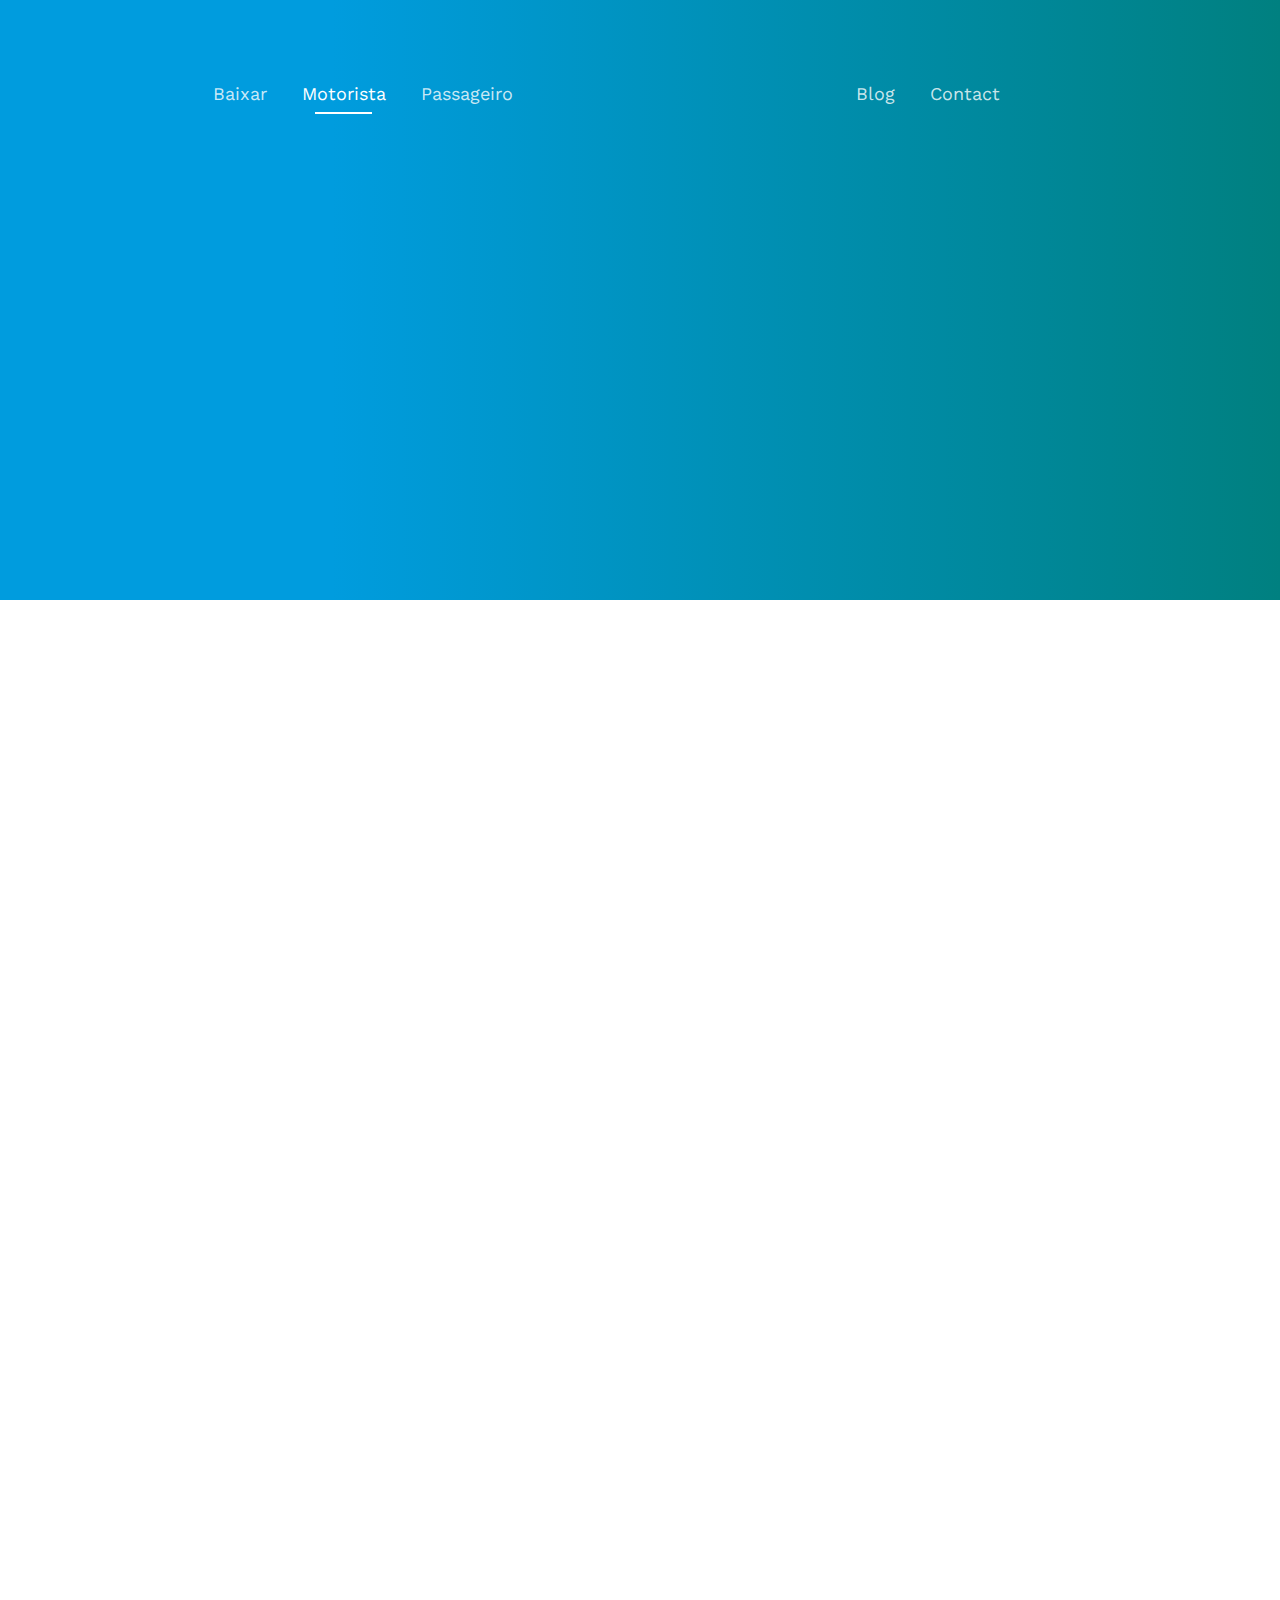
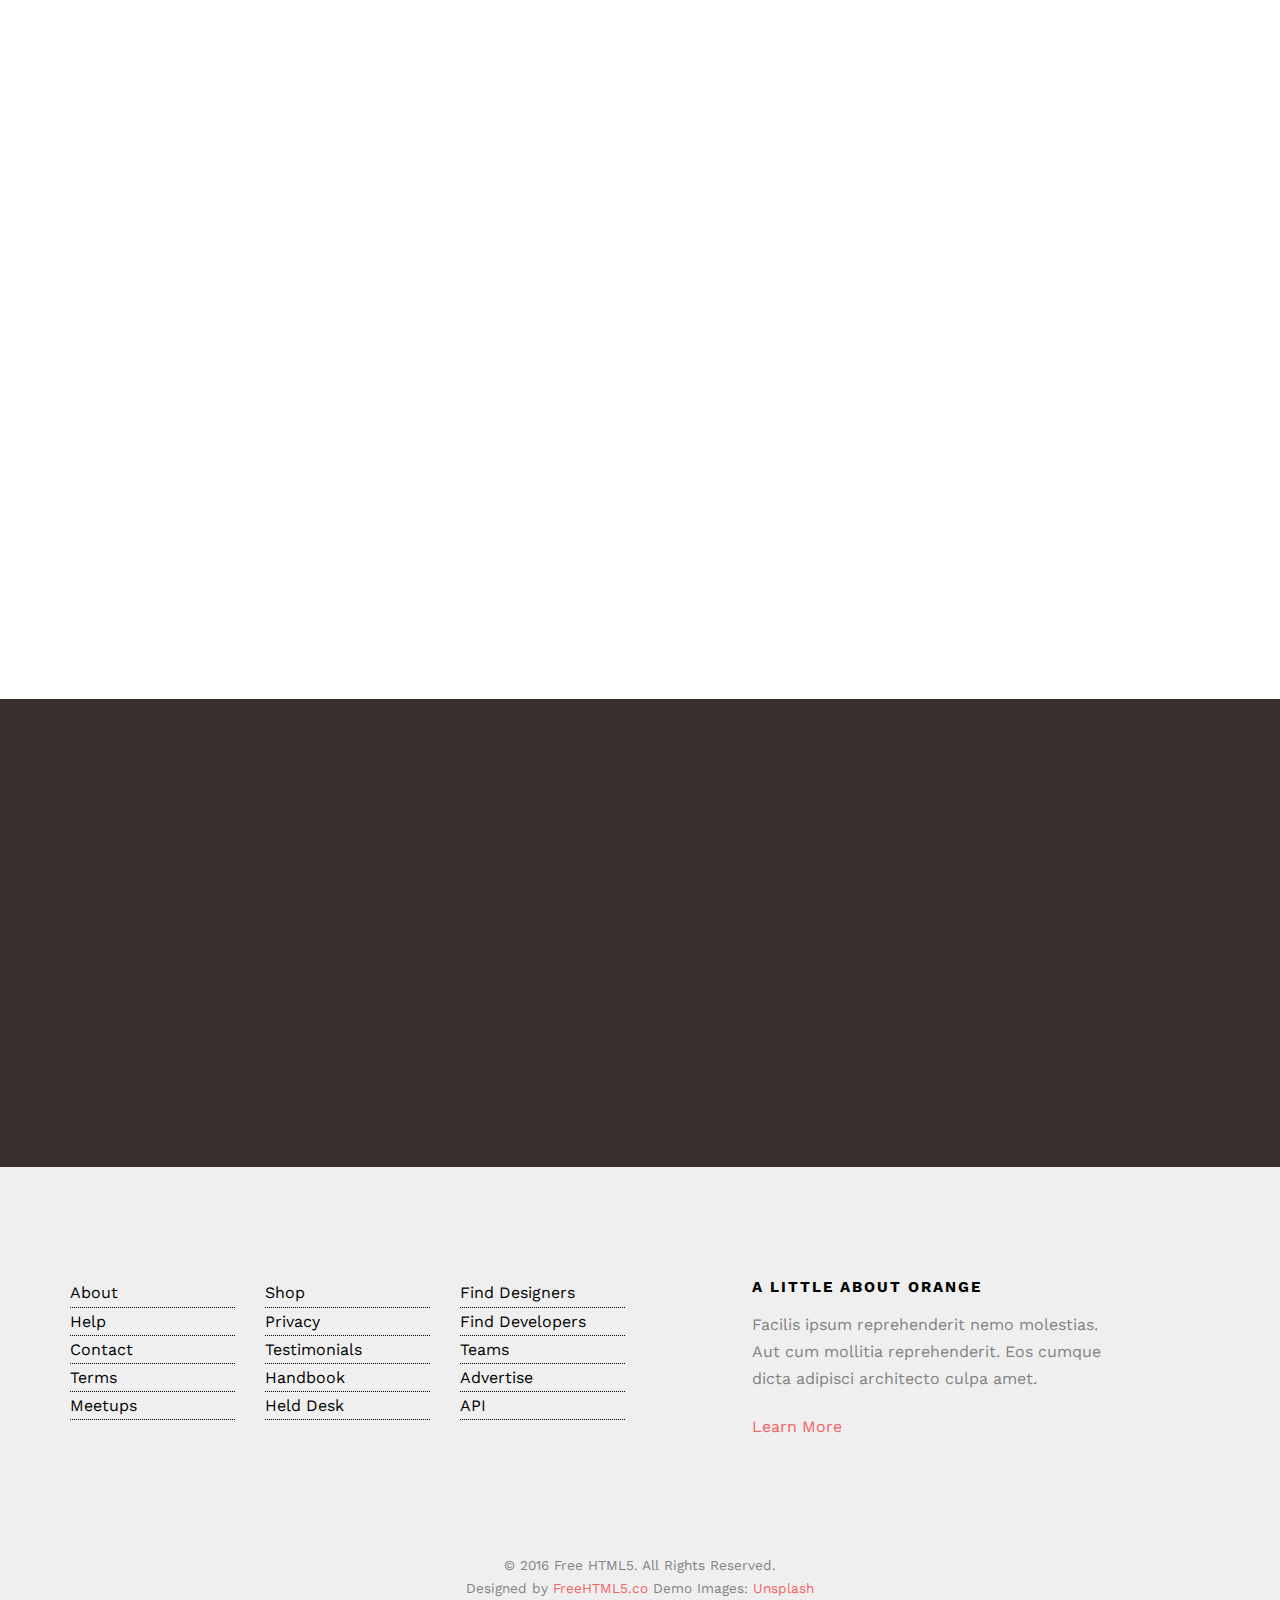
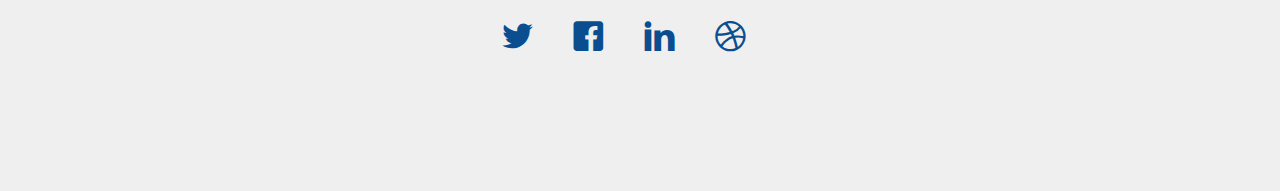
==== commit 45805f80: "Atualizando menu" ====
--- a/about.html
+++ b/about.html
@@ -3,7 +3,7 @@
 	<head>
 	<meta charset="utf-8">
 	<meta http-equiv="X-UA-Compatible" content="IE=edge">
-	<title>Orange &mdash; Free Website Template, Free HTML5 Template by FreeHTML5.co</title>
+	<title>Me Busca &mdash; Onde você estiver</title>
 	<meta name="viewport" content="width=device-width, initial-scale=1">
 	<meta name="description" content="Free HTML5 Website Template by FreeHTML5.co" />
 	<meta name="keywords" content="free website templates, free html5, free template, free bootstrap, free website template, html5, css3, mobile first, responsive" />
@@ -64,34 +64,17 @@
 			<div class="row">
 				<div class="col-xs-5 text-right menu-1">
 					<ul>
-						<li><a href="work.html">Work</a></li>
-						<li class="active"><a href="about.html">About</a></li>
+						<li><a href="work.html">Baixar</a></li>
+						<li class="active"><a href="about.html">Motorista</a></li>
 						<li class="has-dropdown">
-							<a href="services.html">Services</a>
-							<ul class="dropdown">
-								<li><a href="#">Web Design</a></li>
-								<li><a href="#">eCommerce</a></li>
-								<li><a href="#">Branding</a></li>
-								<li><a href="#">API</a></li>
-							</ul>
-						</li>
-					</ul>
-				</div>
-				<div class="col-xs-2 text-center">
-					<div id="fh5co-logo"><a href="index.html">Orange.</a></div>
-				</div>
-				<div class="col-xs-5 text-left menu-1">
+							<a href="services.html">Passageiro</a>
+							</li>
+					</ul>
+				</div>
+				<div class="col-xs-5 text-right menu-1">
 					<ul>
 						<li><a href="blog.html">Blog</a></li>
-						<li class="has-dropdown">
-							<a href="#">Tools</a>
-							<ul class="dropdown">
-								<li><a href="#">HTML5</a></li>
-								<li><a href="#">CSS3</a></li>
-								<li><a href="#">Sass</a></li>
-								<li><a href="#">jQuery</a></li>
-							</ul>
-						</li>
+						
 						<li><a href="contact.html">Contact</a></li>
 					</ul>
 				</div>
--- a/css/style.css
+++ b/css/style.css
@@ -64,7 +64,7 @@
 
 h1, h2, h3, h4, h5, h6, figure {
   color: #000;
-  font-family: "Playfair Display", Arial, serif;
+  font-family: : "Work Sans", Arial, sans-serif;
   font-weight: 400;
   margin: 0 0 20px 0;
 }
@@ -92,6 +92,7 @@
   width: 100%;
   padding: 40px 0;
   z-index: 1001;
+  ima
 }
 @media screen and (max-width: 768px) {
   .fh5co-nav {
@@ -269,12 +270,12 @@
   left: 0;
   right: 0;
   background: rgba(255, 62, 28, 0.5);
-  background: -moz-linear-gradient(left, rgba(255, 62, 28, 0.5) 0%, rgba(255, 62, 28, 0.63) 26%, darkorange 100%);
-  background: -webkit-gradient(left top, right top, color-stop(0%, rgba(255, 62, 28, 0.5)), color-stop(26%, rgba(255, 62, 28, 0.63)), color-stop(100%, darkorange));
-  background: -webkit-linear-gradient(left, rgba(255, 62, 28, 0.5) 0%, rgba(255, 62, 28, 0.63) 26%, darkorange 100%);
-  background: -o-linear-gradient(left, rgba(255, 62, 28, 0.5) 0%, rgba(255, 62, 28, 0.63) 26%, darkorange 100%);
-  background: -ms-linear-gradient(left, rgba(255, 62, 28, 0.5) 0%, rgba(255, 62, 28, 0.63) 26%, darkorange 100%);
-  background: linear-gradient(to right, rgba(255, 62, 28, 0.5) 0%, rgba(255, 62, 28, 0.63) 26%, darkorange 100%);
+  background: -moz-linear-gradient(left, rgb(0,156,222) 0%, rgb(0,156,222) 26%, teal 100%);
+  background: -webkit-gradient(left top, right top, color-stop(0%, rgb(0,156,222)), color-stop(26%, rgb(10,78,144)), color-stop(100%, teal));
+  background: -webkit-linear-gradient(left, rgb(0,156,222) 0%, rgb(0,156,222) 26%, teal 100%);
+  background: -o-linear-gradient(left, rgb(0,156,222) 0%, rgb(0,156,222) 26%, teal 100%);
+  background: -ms-linear-gradient(left, rgb(0,156,222) 0%, rgb(0,156,222) 26%, teal 100%);
+  background: linear-gradient(to right, rgb(0,156,222) 0%, rgb(0,156,222) 26%, teal 100%);
   filter: progid:DXImageTransform.Microsoft.gradient( startColorstr='#ff3e1c', endColorstr='#ff8c00', GradientType=1 );
 }
 .fh5co-cover > .fh5co-container {
@@ -374,7 +375,7 @@
 #fh5co-header .display-tc .btn:hover,
 #fh5co-counter .display-tc .btn:hover,
 .fh5co-cover .display-tc .btn:hover {
-  background: #251f1f !important;
+  background: #0a4e90 !important;
   -webkit-box-shadow: 0px 14px 30px -15px rgba(0, 0, 0, 0.75) !important;
   -moz-box-shadow: 0px 14px 30px -15px rgba(0, 0, 0, 0.75) !important;
   box-shadow: 0px 14px 30px -15px rgba(0, 0, 0, 0.75) !important;
@@ -483,13 +484,14 @@
   display: inline-block;
   zoom: 1;
   *display: inline;
-  color: #F36363;
-  padding-left: 10px;
-  padding-right: 10px;
+  color: #0a4e90;
+  padding-left: 0px;
+  padding-right: 33px
+
 }
 .fh5co-social-icons li a i {
-  font-size: 20px;
-}
+  font-size: 33px;
+ }
 
 .fh5co-contact-info ul {
   padding: 0;
@@ -561,6 +563,10 @@
   display: block;
 }
 .feature-center .icon i {
+  font-size: 40px;
+  color: #F36363;
+}
+.icon{
   font-size: 40px;
   color: #F36363;
 }
@@ -771,7 +777,7 @@
   bottom: 0;
   left: 0;
   right: 0;
-  background: rgba(0, 0, 0, 0.6);
+  background: rgb(10,78,144);
 }
 #fh5co-testimonial .fh5co-heading h2 {
   color: white;
@@ -820,7 +826,7 @@
   width: 56px;
   height: 56px;
   margin-top: -30px;
-  background: #F36363;
+  background: #009cde;
   -webkit-border-radius: 50%;
   -moz-border-radius: 50%;
   -ms-border-radius: 50%;
@@ -832,7 +838,7 @@
 }
 #fh5co-testimonial .box-testimony blockquote p {
   letter-spacing: 1px;
-  font-family: "Playfair Display", Arial, serif;
+  font-family: "Work Sans", Arial, sans-serif;
 }
 #fh5co-testimonial .box-testimony .author {
   line-height: 20px;
@@ -1046,7 +1052,7 @@
   width: 50px;
   height: 50px;
   display: table;
-  background: rgba(0, 0, 0, 0.5);
+  background: rgb(0,156,222);
   color: #fff;
   text-align: center;
   -webkit-border-radius: 4px;
@@ -1180,7 +1186,7 @@
   padding: 8px 20px;
 }
 .btn.btn-md {
-  padding: 8px 20px !important;
+  padding: 12px 27px !important;
 }
 .btn.btn-lg {
   padding: 18px 36px !important;
@@ -1229,13 +1235,14 @@
 }
 
 .btn-info {
-  background: #5bc0de;
-  color: #fff;
-  border: 2px solid #5bc0de;
+  background: #009cde;
+  background-size: 90px;
+  color: #fff;
+  border: 2px solid #009cde;
 }
 .btn-info:hover, .btn-info:focus, .btn-info:active {
-  background: #46b8da !important;
-  border-color: #46b8da !important;
+  background: #0a4e90 !important;
+  border-color: #0a4e90 !important;
 }
 .btn-info.btn-outline {
   background: transparent;
@@ -1371,3 +1378,10 @@
 }
 
 /*# sourceMappingURL=style.css.map */
+
+.logo-menu{
+
+}
+.background-image{
+  background-image: "../images/car.jpg" !important;
+}
